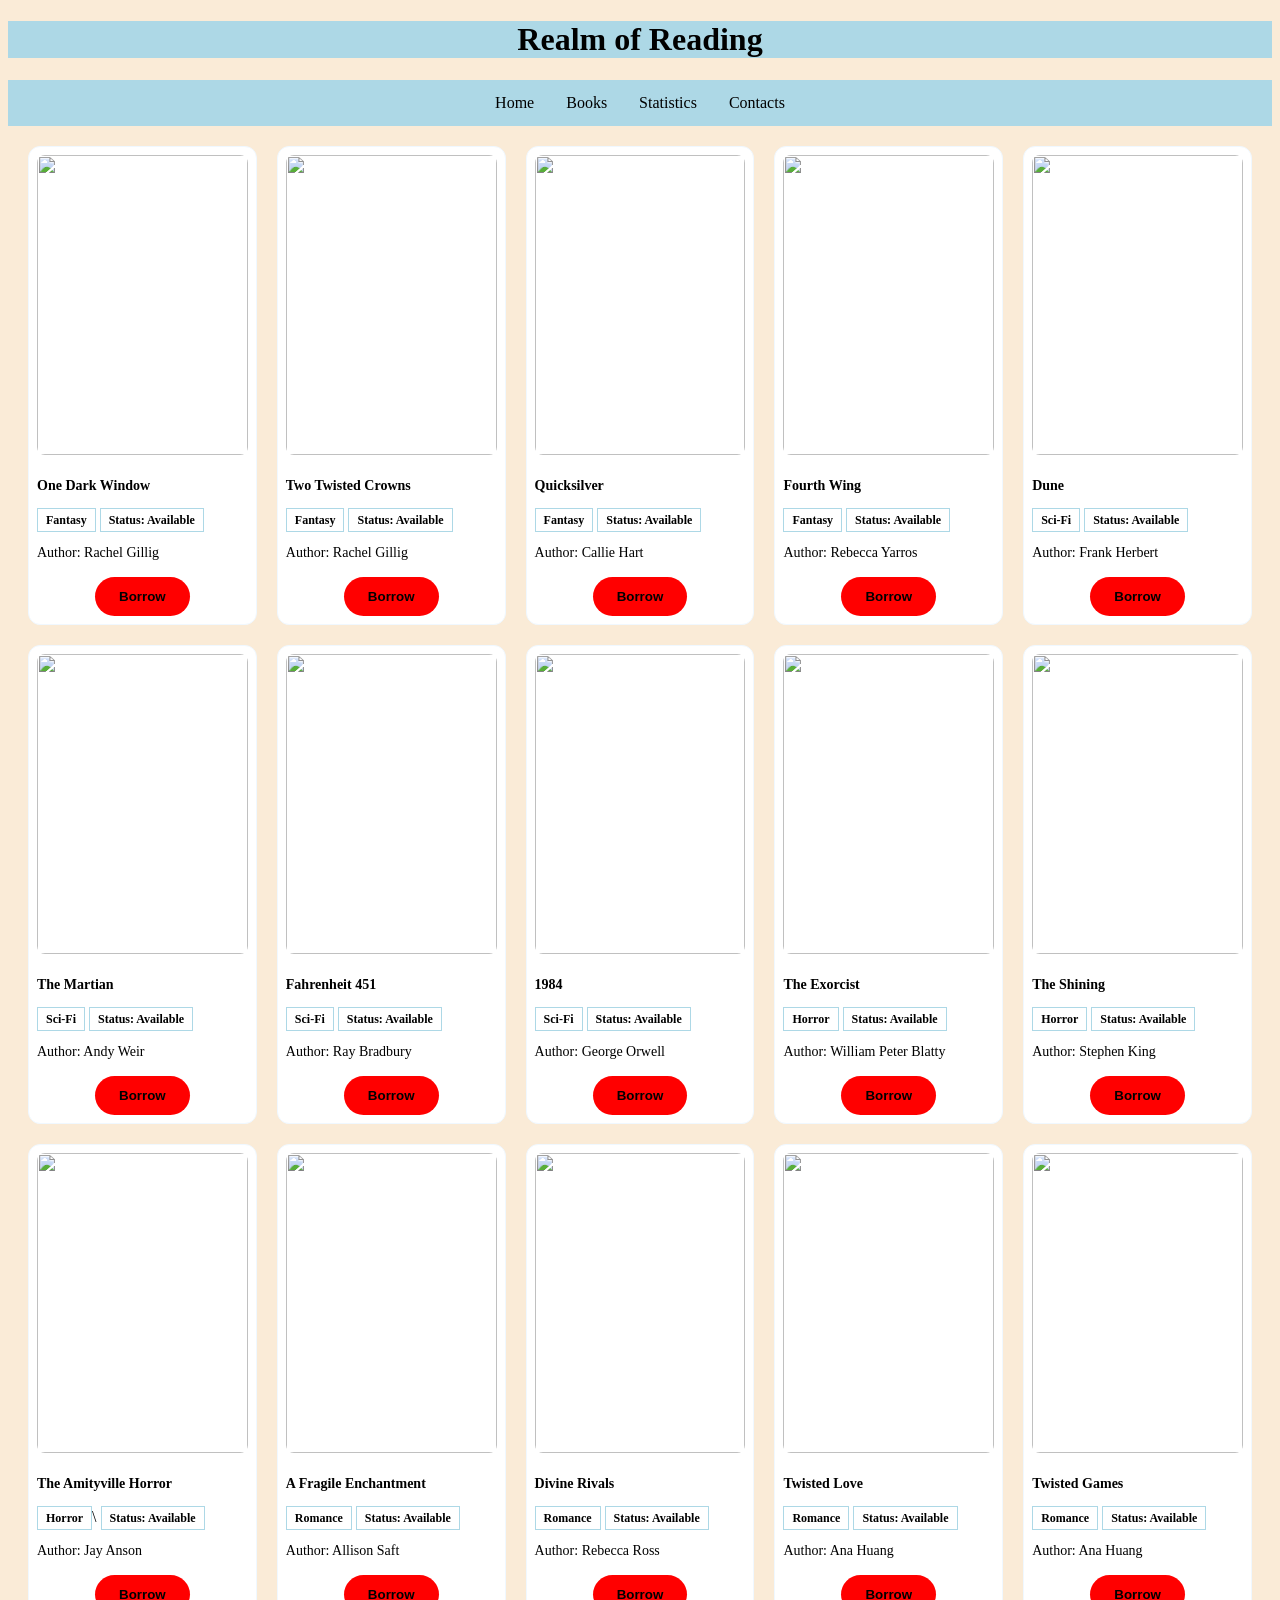
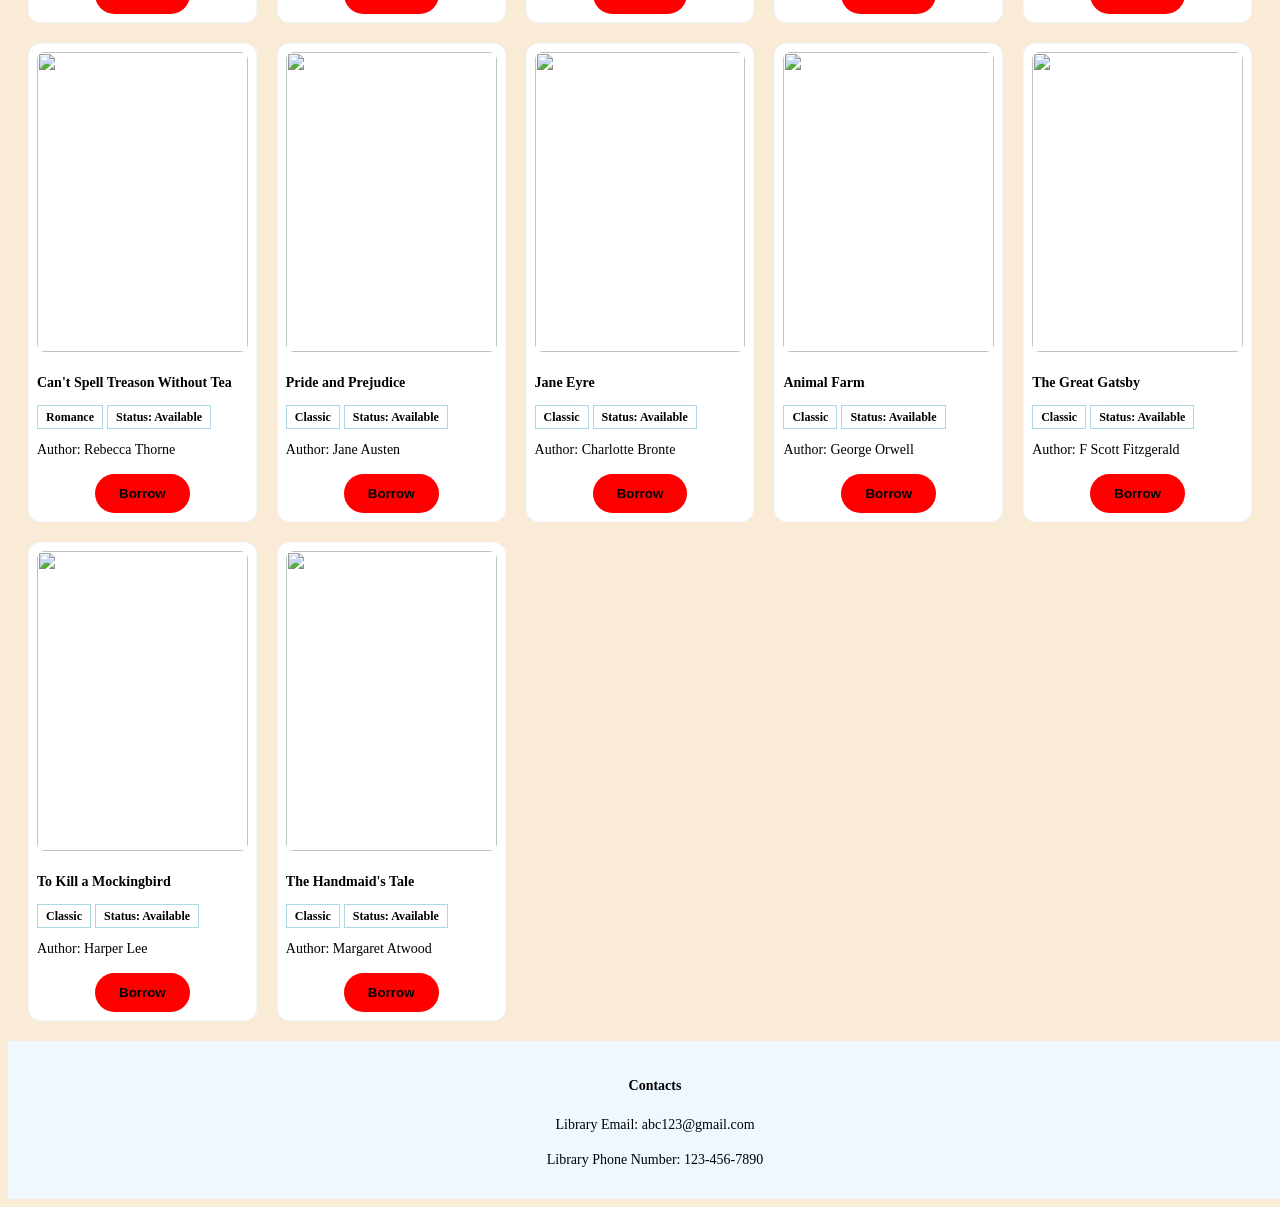
==== books.html @ c2f54baf "Update books.html" ====
<!DOCTYPE html>

<html>
    <head>
    <title>
        Realm of Reading
    </title>
    <link rel="stylesheet" href="book-styles.css">
    </head>

<body>
    <header>
        <h1 class="site-title">Realm of Reading</h1>
    </header> 

    <nav class="navbar">
        <div class="container">
            <ul>
                <li>Home</li>
                <li>Books</li>
                <li>Statistics</li>
                <li>Contacts</li>
            </ul>
        </div>
    </nav>

    <div id="books">
        <div class="card">
         <img src="https://m.media-amazon.com/images/I/91fXoFQwgCL._AC_UF1000,1000_QL80_.jpg">
            <div class="book-title"><p>One Dark Window</p></div>
            <span class="tag">Fantasy</span>
            <span class="tag">Status: Available</span>
            <p>Author: Rachel Gillig</p>
            <button>Borrow</button>
        </div>
    
        <div class="card">
            <img src="https://m.media-amazon.com/images/I/91F6XIcXVRL._UF1000,1000_QL80_.jpg">
            <div class="book-title"><p>Two Twisted Crowns</p></div>
            <span class="tag">Fantasy</span>
            <span class="tag">Status: Available</span>
            <p>Author: Rachel Gillig</p>
            <button>Borrow</button>
        </div>
    
        <div class="card">
            <img src="https://m.media-amazon.com/images/S/compressed.photo.goodreads.com/books/1725958672i/217536270.jpg">
            <div class="book-title"><p>Quicksilver</p></div>
            <span class="tag">Fantasy</span>
            <span class="tag">Status: Available</span>
            <p>Author: Callie Hart</p>
            <button>Borrow</button>
        </div>
    
        <div class="card">
            <img src="https://m.media-amazon.com/images/I/91xBRNN9AuL._AC_UF1000,1000_QL80_.jpg">
            <div class="book-title"><p>Fourth Wing</p></div>
            <span class="tag">Fantasy</span>
            <span class="tag">Status: Available</span>
            <p>Author: Rebecca Yarros</p>
            <button>Borrow</button>
        </div>
    
        <div class="card">
            <img src="https://m.media-amazon.com/images/I/81Ua99CURsL._AC_UF1000,1000_QL80_.jpg">
            <div class="book-title"><p>Dune</p></div>
            <span class="tag">Sci-Fi</span>
            <span class="tag">Status: Available</span>
            <p>Author: Frank Herbert</p>
            <button>Borrow</button>
        </div>
    
        <div class="card">
            <img src="https://m.media-amazon.com/images/I/810W+zAp2DL._AC_UF1000,1000_QL80_.jpg">
            <div class="book-title"><p>The Martian</p></div>
            <span class="tag">Sci-Fi</span>
            <span class="tag">Status: Available</span>
            <p>Author: Andy Weir</p>
            <button>Borrow</button>
        </div>
    
        <div class="card">
            <img src="https://m.media-amazon.com/images/I/61sKsbPb5GL._AC_UF1000,1000_QL80_.jpg">
            <div class="book-title"><p>Fahrenheit 451</p></div>
            <span class="tag">Sci-Fi</span>
            <span class="tag">Status: Available</span>
            <p>Author: Ray Bradbury</p>
            <button>Borrow</button>
        </div>
    
        <div class="card">
            <img src="https://m.media-amazon.com/images/I/715WdnBHqYL._UF1000,1000_QL80_.jpg">
            <div class="book-title"><p>1984</p></div>
            <span class="tag">Sci-Fi</span>
            <span class="tag">Status: Available</span>
            <p>Author: George Orwell</p>
            <button>Borrow</button>
        </div>
    
        <div class="card">
            <img src="https://m.media-amazon.com/images/I/612y1xDU+lL._AC_UF1000,1000_QL80_.jpg">
            <div class="book-title"><p>The Exorcist</p></div>
            <span class="tag">Horror</span>
            <span class="tag">Status: Available</span>
            <p>Author: William Peter Blatty</p>
            <button>Borrow</button>
        </div>
    
        <div class="card">
            <img src="https://m.media-amazon.com/images/I/91U7HNa2NQL._AC_UF1000,1000_QL80_.jpg">
            <div class="book-title"><p>The Shining</p></div>
            <span class="tag">Horror</span>
            <span class="tag">Status: Available</span>
            <p>Author: Stephen King</p>
            <button>Borrow</button>
        </div>
    
        <div class="card">
            <img src="https://m.media-amazon.com/images/I/71n43yTJXvL._AC_UF1000,1000_QL80_.jpg">
            <div class="book-title"><p>The Amityville Horror</p></div>
            <span class="tag">Horror</span>\
            <span class="tag">Status: Available</span>
            <p>Author: Jay Anson</p>
            <button>Borrow</button>
        </div>
    
        <div class="card">
            <img src="https://m.media-amazon.com/images/I/81IrkshIbSL._AC_UF1000,1000_QL80_.jpg">
            <div class="book-title"><p>A Fragile Enchantment</p></div>
            <span class="tag">Romance</span>
            <span class="tag">Status: Available</span>
            <p>Author: Allison Saft</p>
            <button>Borrow</button>
        </div>
   
        <div class="card">
            <img src="https://m.media-amazon.com/images/I/81c9zivzkDL._AC_UF1000,1000_QL80_.jpg">
            <div class="book-title"><p>Divine Rivals</p></div>
            <span class="tag">Romance</span>
            <span class="tag">Status: Available</span>
            <p>Author: Rebecca Ross</p>
            <button>Borrow</button>
        </div>
    
        <div class="card">
            <img src="https://m.media-amazon.com/images/I/71Ii6a7sajL._AC_UF1000,1000_QL80_.jpg">
            <div class="book-title"><p>Twisted Love</p></div>
            <span class="tag">Romance</span>
            <span class="tag">Status: Available</span>
            <p>Author: Ana Huang</p>
            <button>Borrow</button>
        </div>
   
        <div class="card">
            <img src="https://m.media-amazon.com/images/I/71I+IS0Xx-L._AC_UF1000,1000_QL80_.jpg">
            <div class="book-title"><p>Twisted Games</p></div>
            <span class="tag">Romance</span>
            <span class="tag">Status: Available</span>
            <p>Author: Ana Huang</p>
            <button>Borrow</button>
        </div>
   
        <div class="card">
            <img src="https://m.media-amazon.com/images/I/91XfcIMDrOL._UF1000,1000_QL80_.jpg">
            <div class="book-title"><p>Can't Spell Treason Without Tea</p></div>
            <span class="tag">Romance</span>
            <span class="tag">Status: Available</span>
            <p>Author: Rebecca Thorne</p>
            <button>Borrow</button>
        </div>
    
        <div class="card">
            <img src="https://prodimage.images-bn.com/pimages/9780593622452_p0_v1_s600x595.jpg">
            <div class="book-title"><p>Pride and Prejudice</p></div>
            <span class="tag">Classic</span>
            <span class="tag">Status: Available</span>
            <p>Author: Jane Austen</p>
            <button>Borrow</button>
        </div>
    
        <div class="card">
            <img src="https://m.media-amazon.com/images/I/91zU70Aw9IS._AC_UF1000,1000_QL80_.jpg">
            <div class="book-title"><p>Jane Eyre</p></div>
            <span class="tag">Classic</span>
            <span class="tag">Status: Available</span>
            <p>Author: Charlotte Bronte</p>
            <button>Borrow</button>
        </div>
    
        <div class="card">
            <img src="https://m.media-amazon.com/images/I/81WoYpcR34L._AC_UF1000,1000_QL80_.jpg">
            <div class="book-title"><p>Animal Farm</p></div>
            <span class="tag">Classic</span>
            <span class="tag">Status: Available</span>
            <p>Author: George Orwell</p>
            <button>Borrow</button>
        </div>
    
        <div class="card">
            <img src="https://m.media-amazon.com/images/I/81T4dS6IkaL._AC_UF1000,1000_QL80_.jpg">
            <div class="book-title"><p>The Great Gatsby</p></div>
            <span class="tag">Classic</span>
            <span class="tag">Status: Available</span>
            <p>Author: F Scott Fitzgerald</p>
            <button>Borrow</button>
        </div>
    
        <div class="card">
            <img src="https://m.media-amazon.com/images/S/compressed.photo.goodreads.com/books/1612238791i/56916837.jpg">
            <div class="book-title"><p>To Kill a Mockingbird</p></div>
            <span class="tag">Classic</span>
            <span class="tag">Status: Available</span>
            <p>Author: Harper Lee</p>
            <button>Borrow</button>
        </div>
    
        <div class="card">
            <img src="https://m.media-amazon.com/images/I/61su39k8NUL._AC_UF1000,1000_QL80_.jpg">
            <div class="book-title"><p>The Handmaid's Tale</p></div>
            <span class="tag">Classic</span>
            <span class="tag">Status: Available</span>
            <p>Author: Margaret Atwood</p>
            <button>Borrow</button>
        </div>
    </div>

<footer class="footer">
    <h3><p>Contacts</p></h3>
    <p><href="mailto:abc123@gmail.com" abc123@gmail.com >Library Email: abc123@gmail.com</a></p>
    <p>Library Phone Number: 123-456-7890</p>
</footer>
</body>
</html>
---- book-styles.css ----
img {
    width: 100%;
    height: 300px;
    object-fit: cover;
    border-radius: 8px;
}

.site-title {
    text-align: center;
    background-color: lightblue;
}

body {
    background-color: antiquewhite;
    font-family:'Times New Roman', Times, serif;
}

ul {
    list-style-type: none;
    margin: 0;
    padding: 0;
    background-color: lightblue;
    display: flex;
    justify-content: center;
}

ul li {
    display: block;
    color: black;
    padding: 14px 16px;
    text-decoration: none;
}

ul li:hover {
    background-color: azure;
}

#books {
    display: grid;
    grid-template-columns: repeat(auto-fit, minmax(220px, 1fr));
    gap: 20px;
    padding: 20px;
}

.card {
    background-color: white;
    border: 1px solid aliceblue;
    padding: 8px;
    border-radius: 12px;
}

.tag {
    padding: 4px 8px;
    border: 1px solid lightblue;
    font-size: 12px;
    font-weight: 600;
    color:black;
}

.book-title {
    font-size: 24px;
    font-weight: 600;
    margin-top: 16px
}

p {
    font-size: 14px;
    color: black;
    line-height: 150%
}

button {
    border: none;
    padding: 12px 24px;
    border-radius: 50px;

    font-weight: 600;
    color: black;
    background-color: red;

    margin: 0 auto;
    display: block;

    cursor: pointer;
}

button:focus,
button:hover {
    background-color: palevioletred;
    color:black;
}

.footer {
    position: static;
    bottom: 0;
    width: 100%;
    height:fit-content;
    background-color: aliceblue;
    color:black;
    text-align: center;
    padding: 15px;
}

@media screen and (max-width: 600px) {
    .column {
        width: 100%;
        display: block;
        margin-bottom: 20px;
    }
}
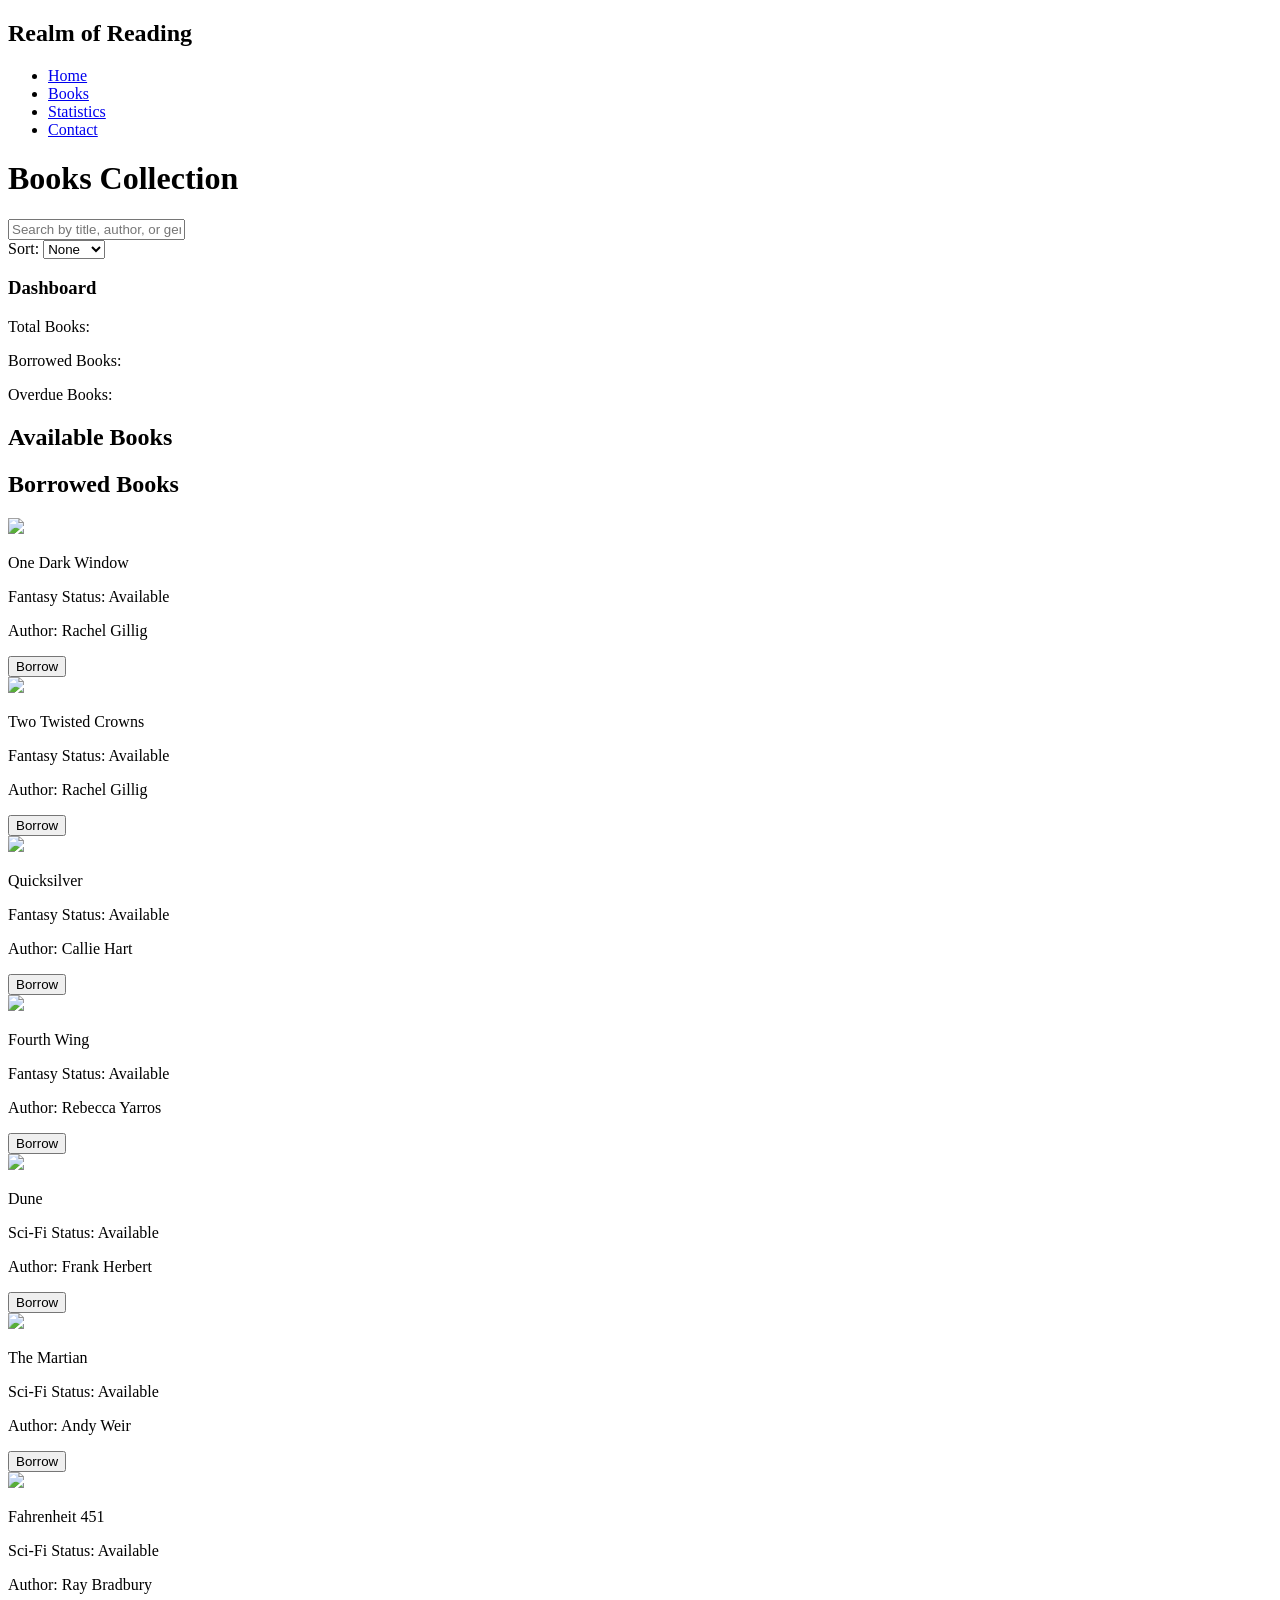
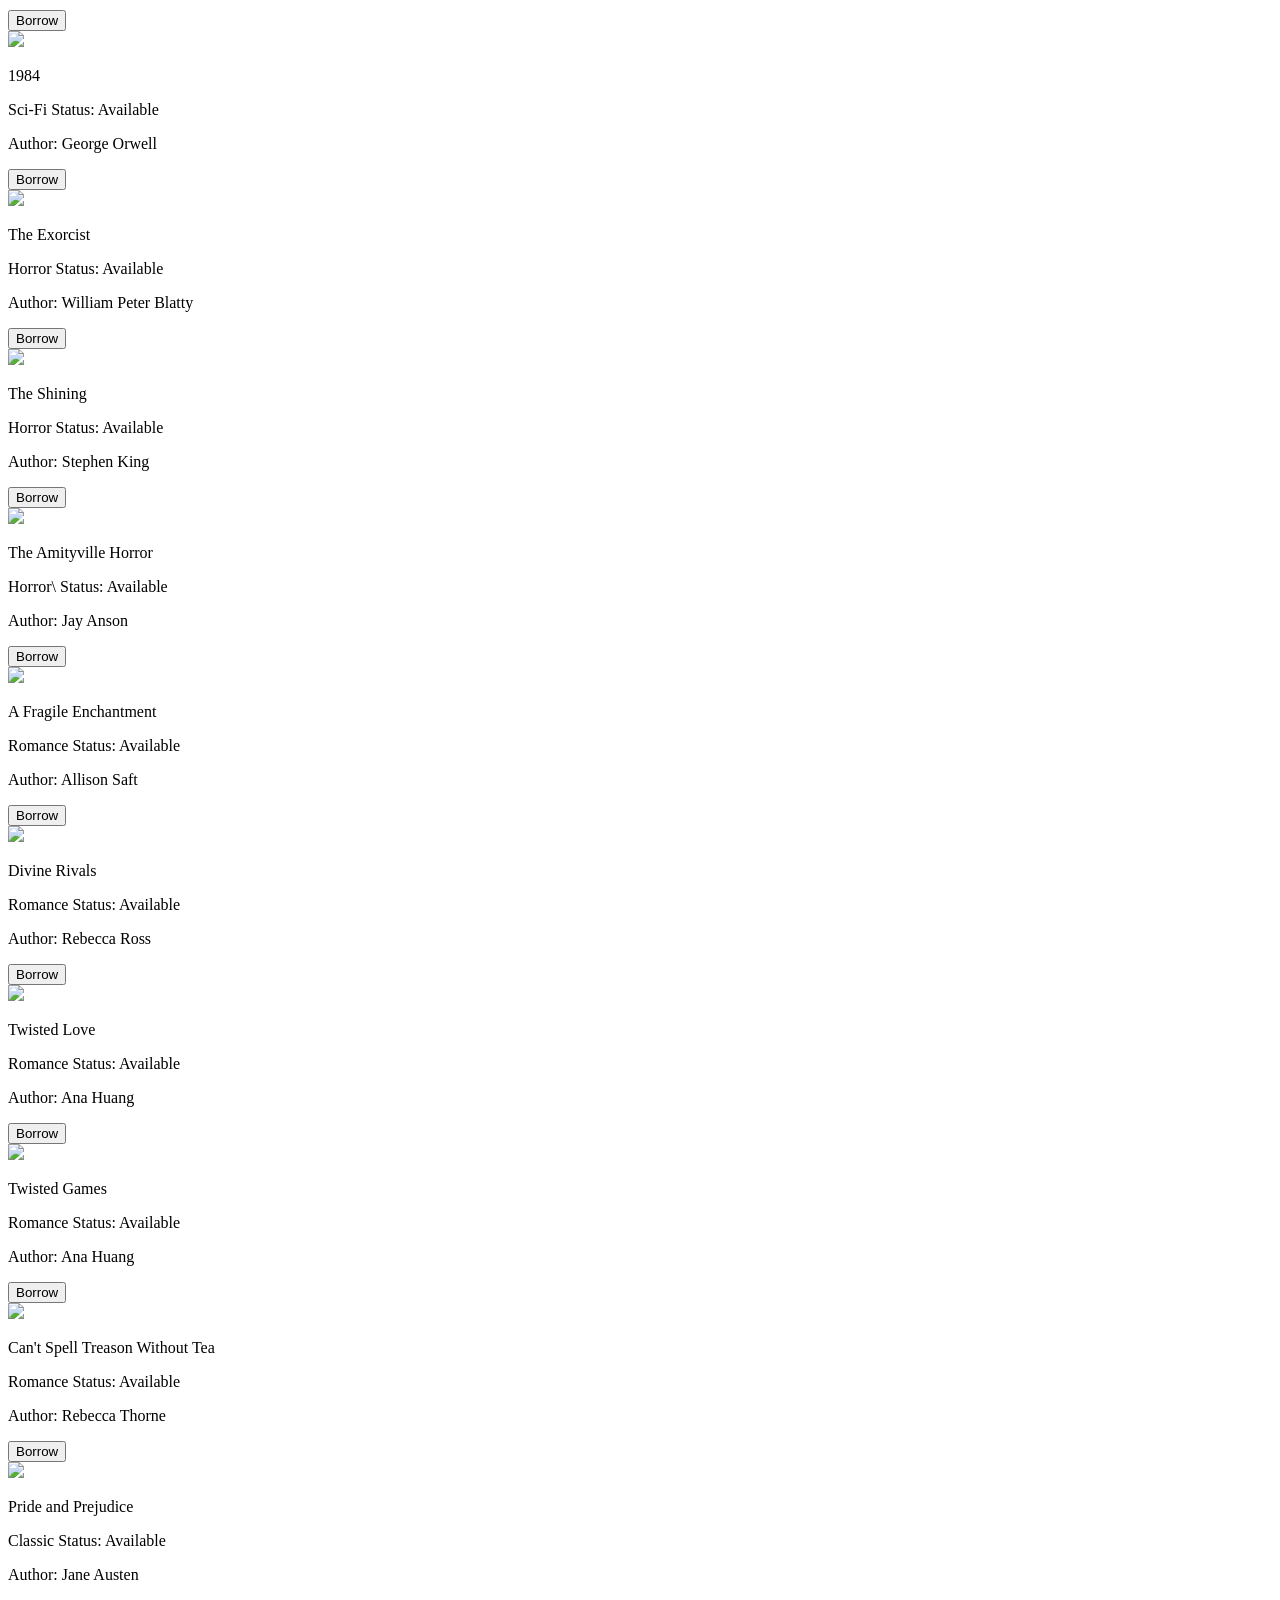
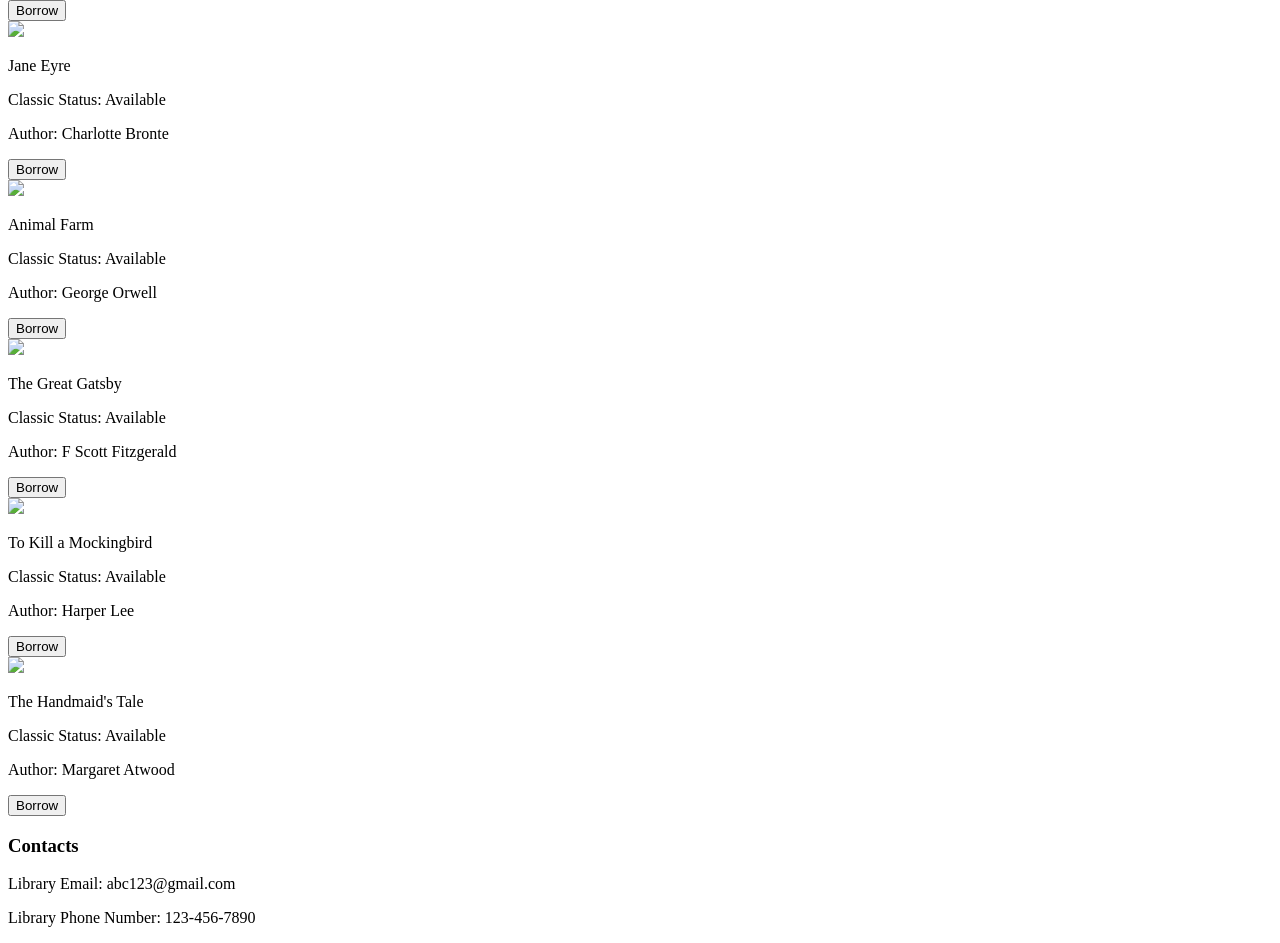
==== commit 80e1e1a4: "Add files via upload" ====
--- a/books.html
+++ b/books.html
@@ -5,24 +5,56 @@
     <title>
         Realm of Reading
     </title>
-    <link rel="stylesheet" href="book-styles.css">
+    <link rel="stylesheet" href="/CS-212-Phase1/book-styles.css">
     </head>
 
 <body>
-    <header>
-        <h1 class="site-title">Realm of Reading</h1>
-    </header> 
-
-    <nav class="navbar">
-        <div class="container">
+    <header class="navbar">
+        <div class="logo">
+            <h2>Realm of Reading</h2>
+        </div>
+        <div class="navmenu">
+
             <ul>
-                <li>Home</li>
-                <li>Books</li>
-                <li>Statistics</li>
-                <li>Contacts</li>
+                <li><a href="index.html">Home</a></li>
+                <li><a href="books.html">Books</a></li>
+                <li><a href="statistics.html">Statistics</a></li>
+                <li><a href="contact.html">Contact</a></li>
             </ul>
         </div>
-    </nav>
+    </header>
+
+     <div class="container">
+        <h1>Books Collection</h1>
+        <input type="text" id="search" placeholder="Search by title, author, or genre">
+
+        <div class="sort">
+
+            <label>Sort:</label>
+            <select id="sort">
+                <option value="">None</option>
+                <option value="title">Title</option>
+                <option value="author">Author</option>
+            </select>
+
+        </div>
+
+        <div class="dashboard">
+        <h3>Dashboard</h3>
+
+            <p>Total Books: <span id="totalBooks"></span></p>
+            <p>Borrowed Books: <span id="borrowedBooks"></span></p>
+            <p>Overdue Books: <span id="overdueBooks"></span></p>
+
+        </div>
+
+        <h2>Available Books</h2>
+        <div id="bookList"></div>
+
+        <h2>Borrowed Books</h2>
+        <div id="borrowedList"></div>
+
+    </div>
 
     <div id="books">
         <div class="card">
@@ -226,7 +258,7 @@
 
 <footer class="footer">
     <h3><p>Contacts</p></h3>
-    <p><href="mailto:abc123@gmail.com" abc123@gmail.com >Library Email: abc123@gmail.com</a></p>
+    <p><href="mailto:abc123@gmail.com" abc123@gmail.com>Library Email: abc123@gmail.com</a></p>
     <p>Library Phone Number: 123-456-7890</p>
 </footer>
 </body>
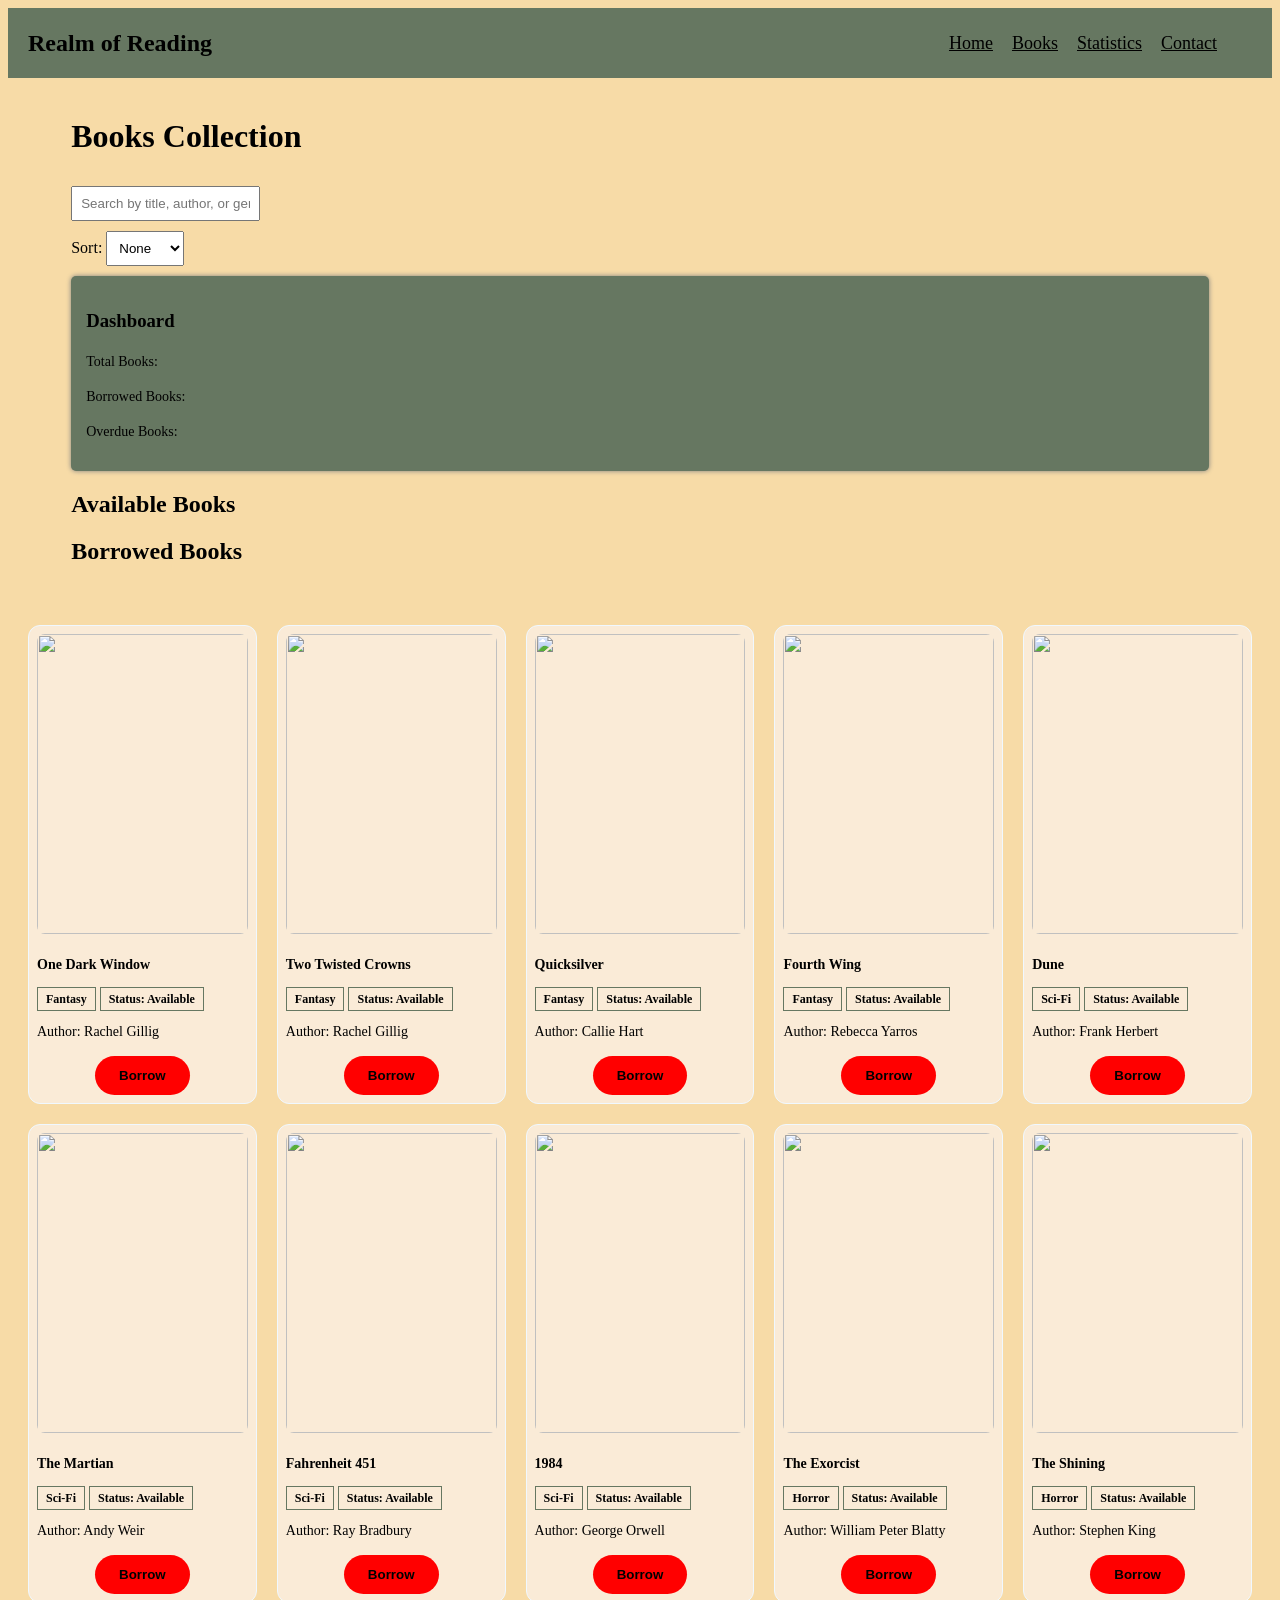
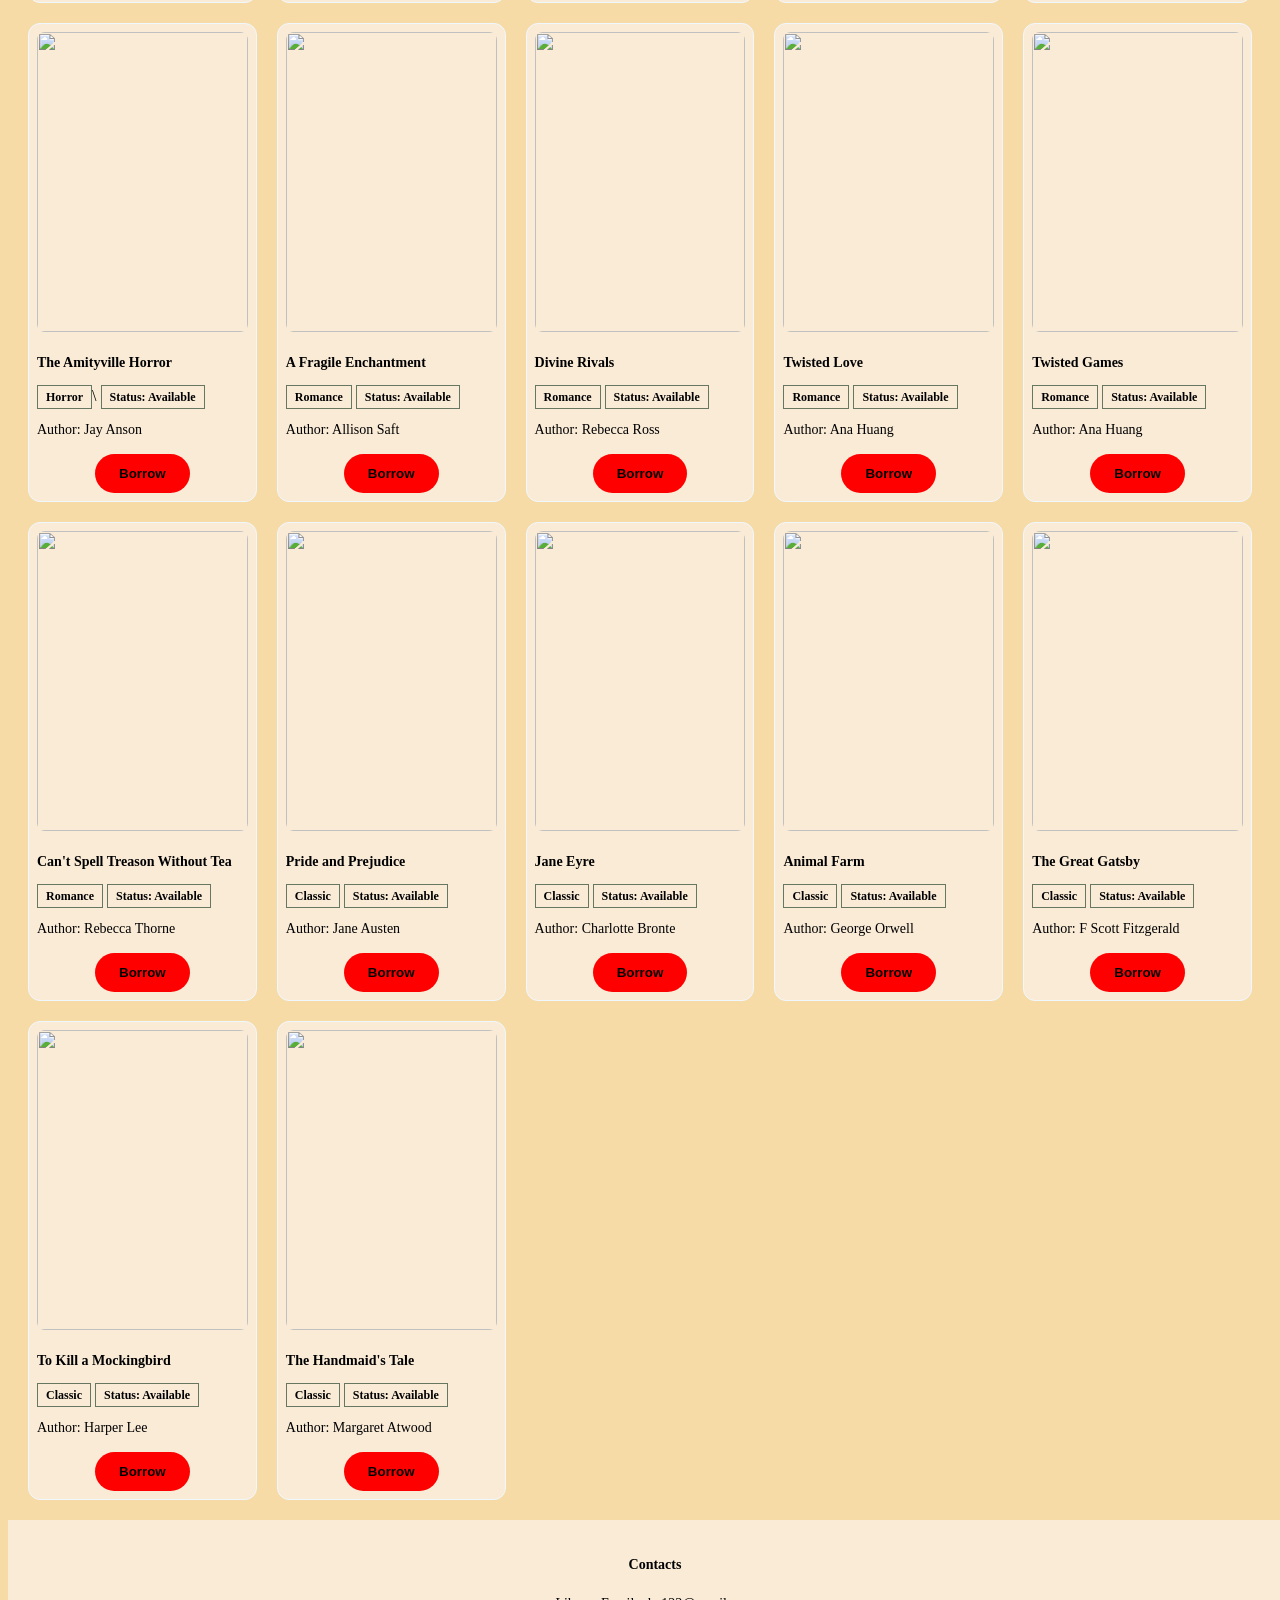
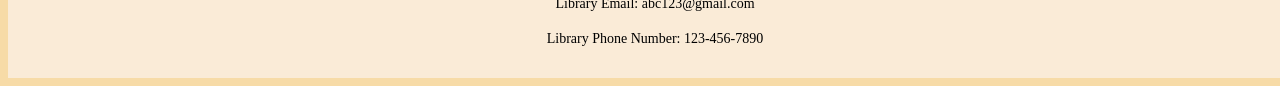
==== commit 1a3b724f: "Update books.html" ====
--- a/books.html
+++ b/books.html
@@ -5,7 +5,7 @@
     <title>
         Realm of Reading
     </title>
-    <link rel="stylesheet" href="/CS-212-Phase1/book-styles.css">
+    <link rel="stylesheet" href="book-styles.css">
     </head>
 
 <body>
--- a/book-styles.css
+++ b/book-styles.css
@@ -0,0 +1,146 @@
+img {
+    width: 100%;
+    height: 300px;
+    object-fit: cover;
+    border-radius: 8px;
+}
+
+body {
+    background-color: #F7DBA7;
+    font-family:'Times New Roman', Times, serif;
+}
+
+.navbar{
+    background: #667761;
+    display: flex;
+    justify-content: space-between;
+    align-items: center;
+    height: 70px;
+    padding: 0 20px;
+}
+
+.navbar h2{
+    color: black;
+}
+
+.navmenu{
+    display: flex;
+    align-items: center;
+}
+
+.navmenu ul{
+    margin-right: 20px;
+}
+
+.navmenu li{
+    display: inline-block;
+}
+
+.navmenu a{
+    color: black;
+    margin-right:15px;
+    font-size:18px;
+}
+
+.search{
+    padding:8px;
+    border-radius:20px;
+    border:none;
+}
+    
+.container{
+    width:90%;
+    margin:40px auto
+}
+
+.dashboard{
+    background: #667761;
+    padding: 15px;
+    margin-bottom: 20px;
+    border-radius: 5px;
+    box-shadow: 0 0 5px gray;
+}
+
+input{
+    padding: 8px;
+    margin-top: 10px;
+    margin-right: 10px;
+}
+
+select{
+    padding: 8px;
+}
+
+.sort{
+    margin:10px 0;
+}
+
+#books {
+    display: grid;
+    grid-template-columns: repeat(auto-fit, minmax(220px, 1fr));
+    gap: 20px;
+    padding: 20px;
+}
+
+.card {
+    background-color: antiquewhite;
+    border: 1px solid aliceblue;
+    padding: 8px;
+    border-radius: 12px;
+}
+
+.tag {
+    padding: 4px 8px;
+    border: 1px solid #667761;
+    font-size: 12px;
+    font-weight: 600;
+    color:black;
+}
+
+.book-title {
+    font-size: 24px;
+    font-weight: 600;
+    margin-top: 16px
+}
+
+p {
+    font-size: 14px;
+    color: black;
+    line-height: 150%
+}
+
+button {
+    border: none;
+    padding: 12px 24px;
+    border-radius: 50px;
+
+    font-weight: 600;
+    color: black;
+    background-color: red;
+
+    margin: 0 auto;
+    display: block;
+
+    cursor: pointer;
+}
+
+button:focus,
+button:hover {
+    background-color: palevioletred;
+    color:black;
+}
+
+.footer {
+    position: static;
+    bottom: 0;
+    width: 100%;
+    height:fit-content;
+    background-color: antiquewhite;
+    color:black;
+    text-align: center;
+    padding: 15px;
+}
+
+@media screen and (max-width: 600px) {
+    
+}
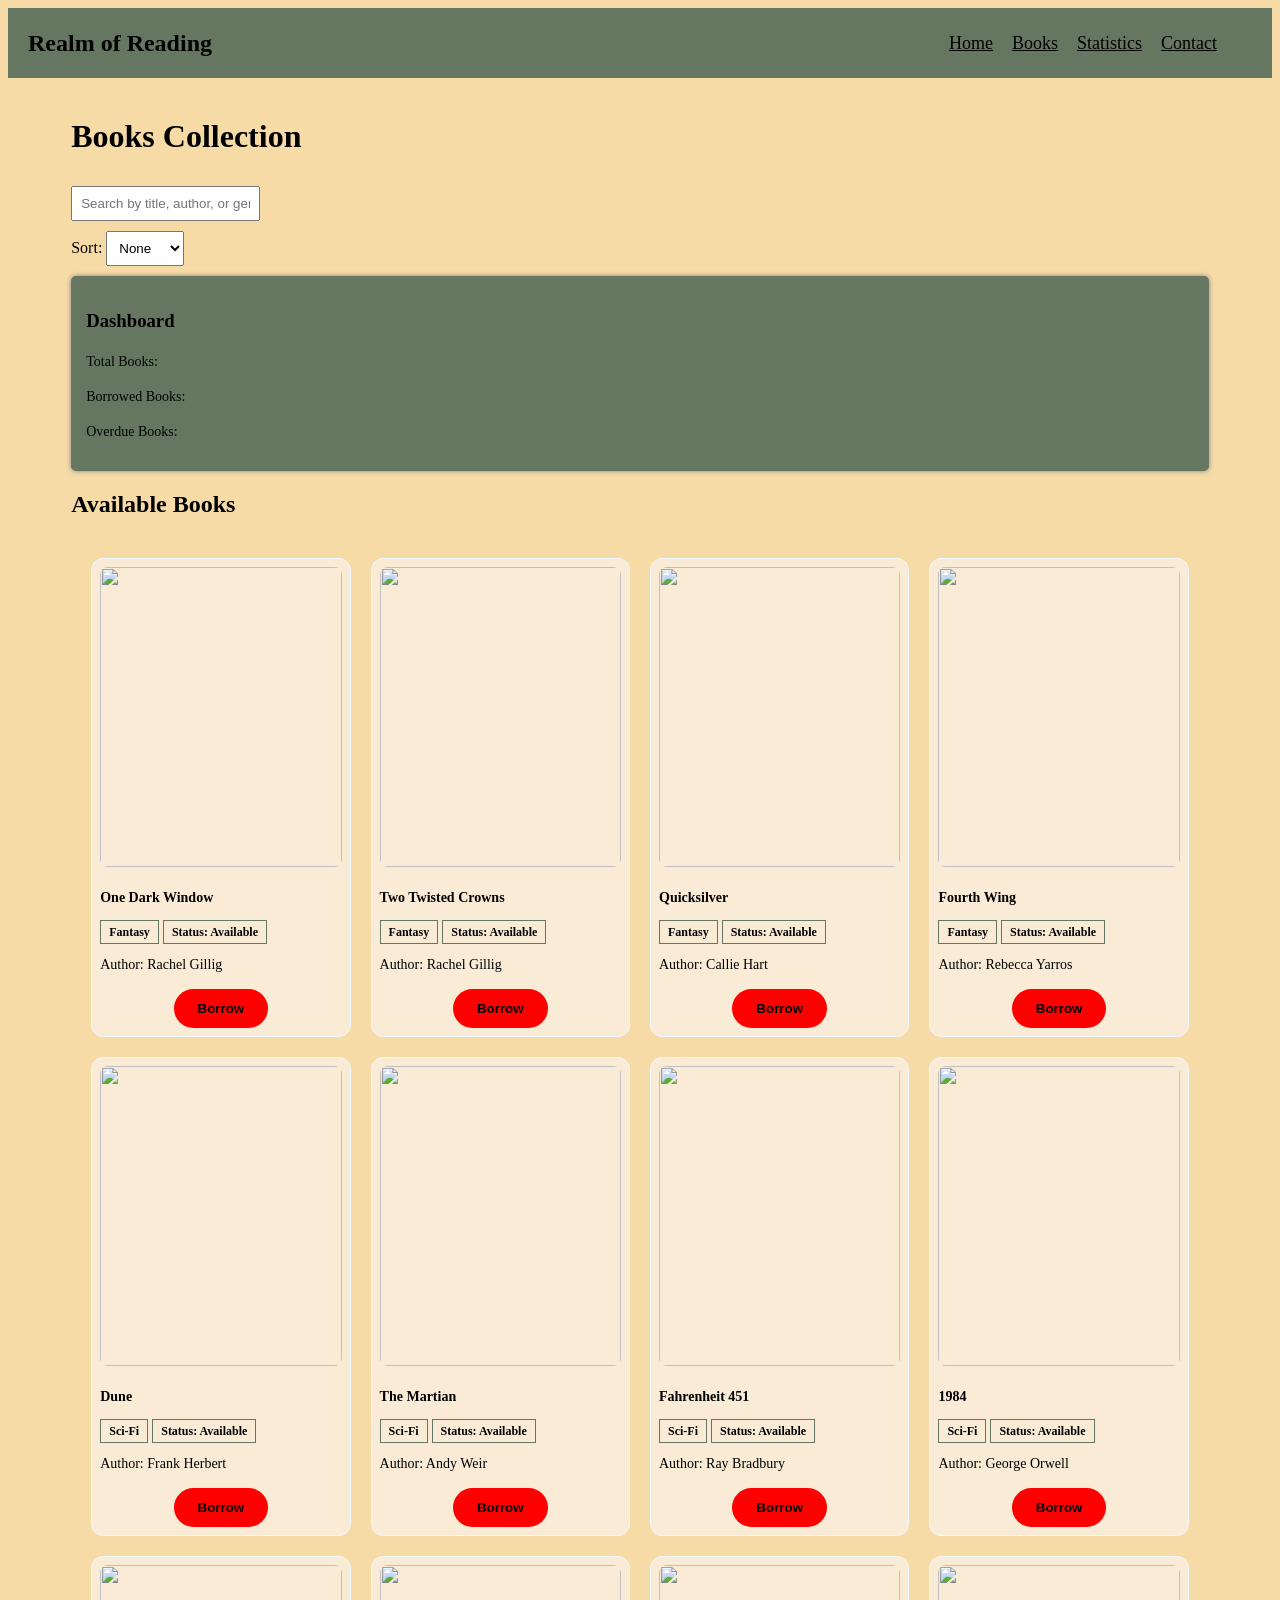
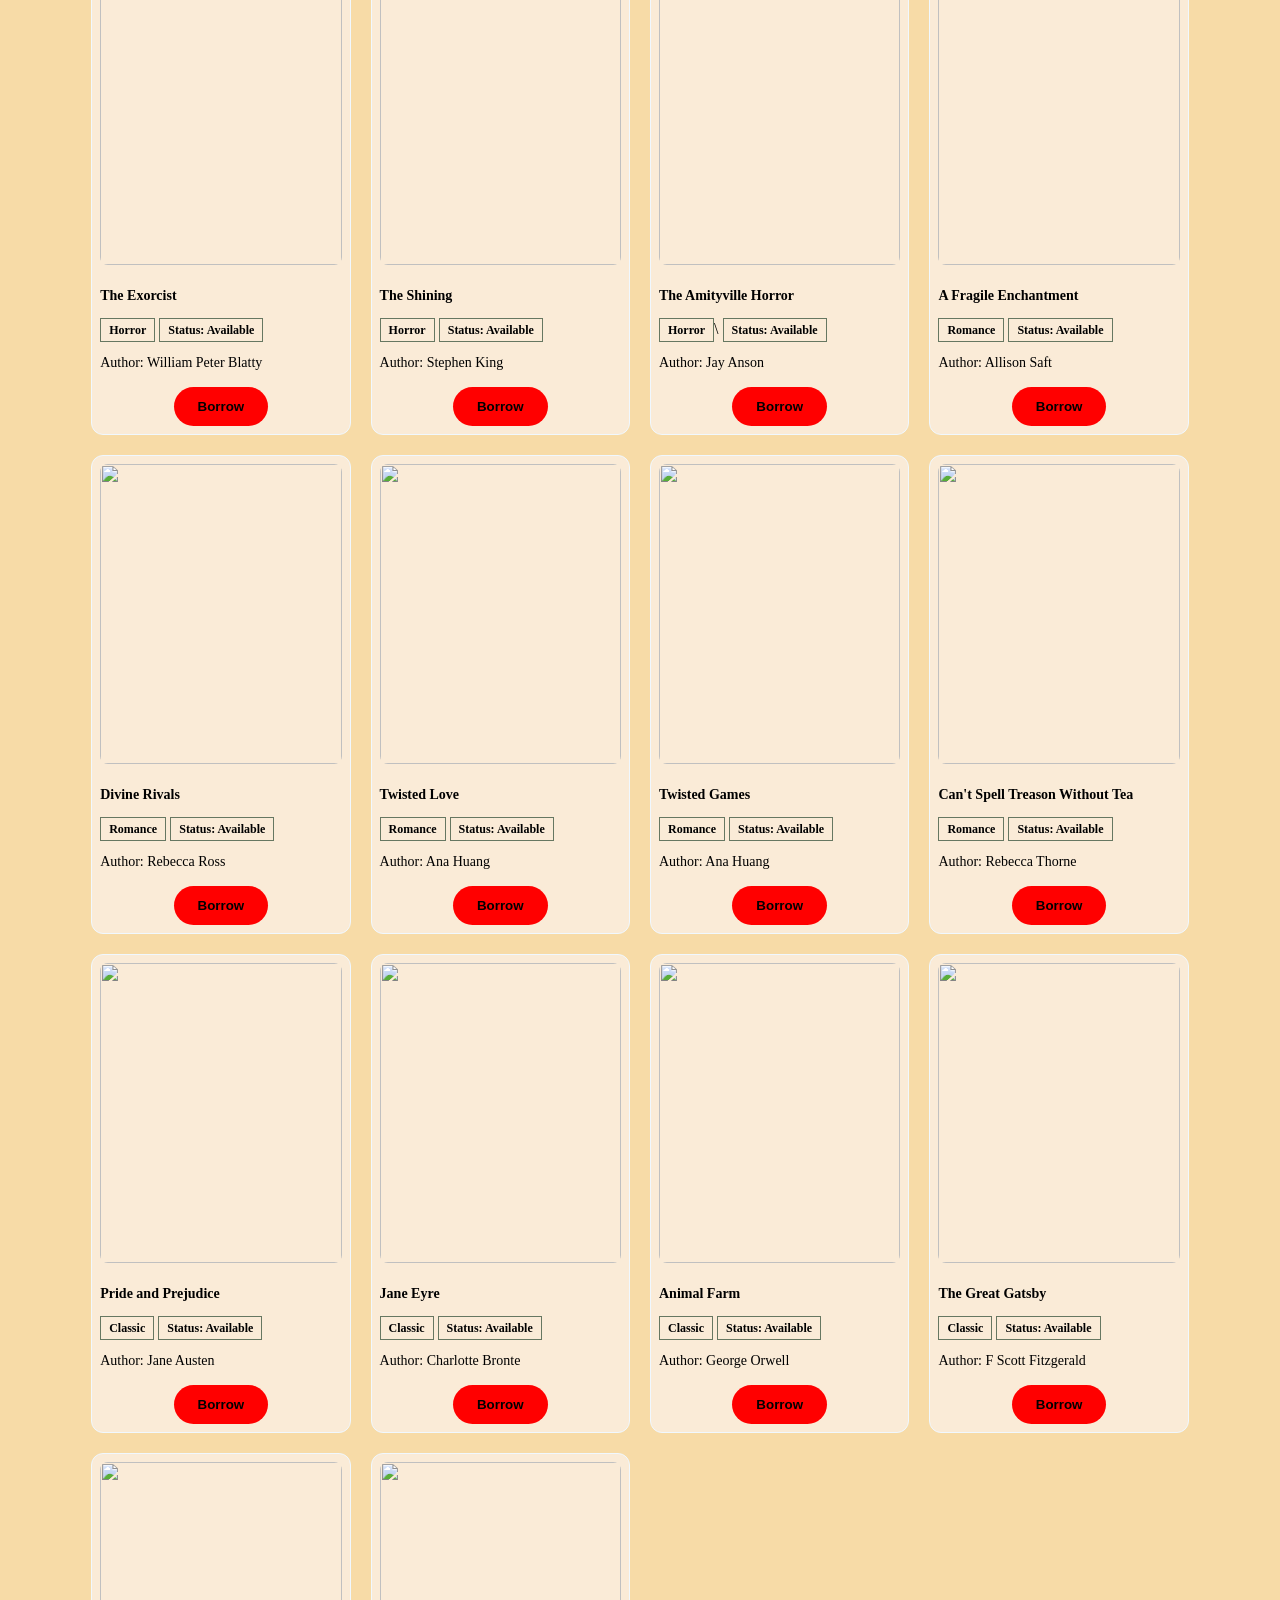
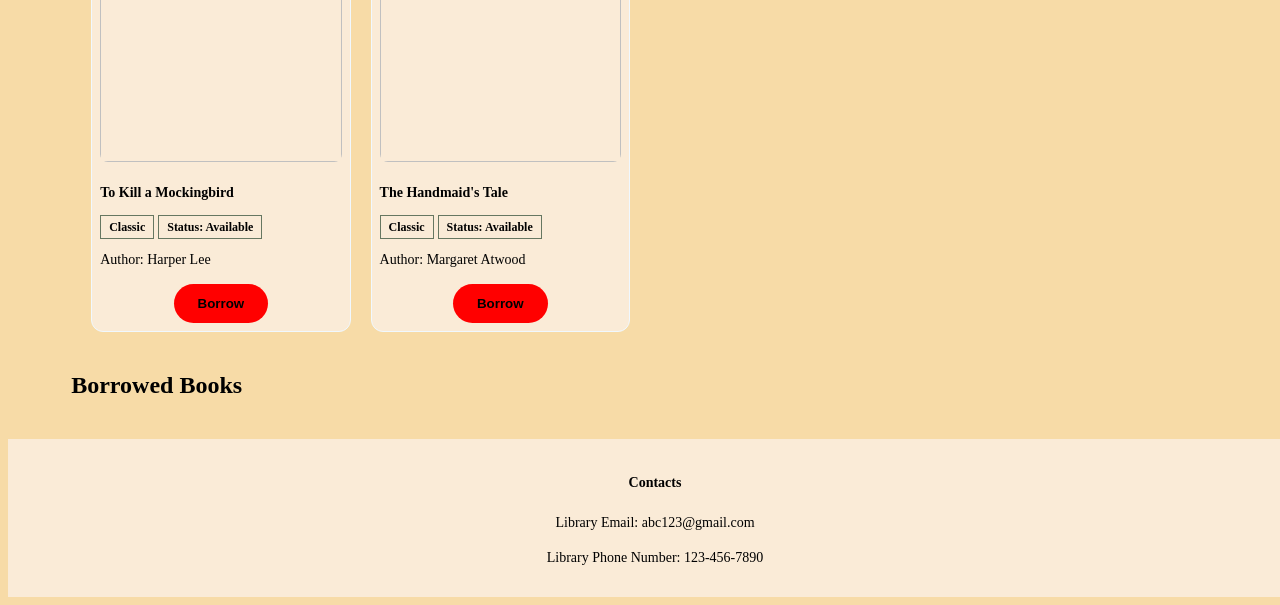
==== commit 6fcf823d: "Put underneath available books" ====
--- a/books.html
+++ b/books.html
@@ -51,12 +51,7 @@
         <h2>Available Books</h2>
         <div id="bookList"></div>
 
-        <h2>Borrowed Books</h2>
-        <div id="borrowedList"></div>
-
-    </div>
-
-    <div id="books">
+         <div id="books">
         <div class="card">
          <img src="https://m.media-amazon.com/images/I/91fXoFQwgCL._AC_UF1000,1000_QL80_.jpg">
             <div class="book-title"><p>One Dark Window</p></div>
@@ -255,6 +250,12 @@
             <button>Borrow</button>
         </div>
     </div>
+
+        <h2>Borrowed Books</h2>
+        <div id="borrowedList"></div>
+
+    </div>
+
 
 <footer class="footer">
     <h3><p>Contacts</p></h3>
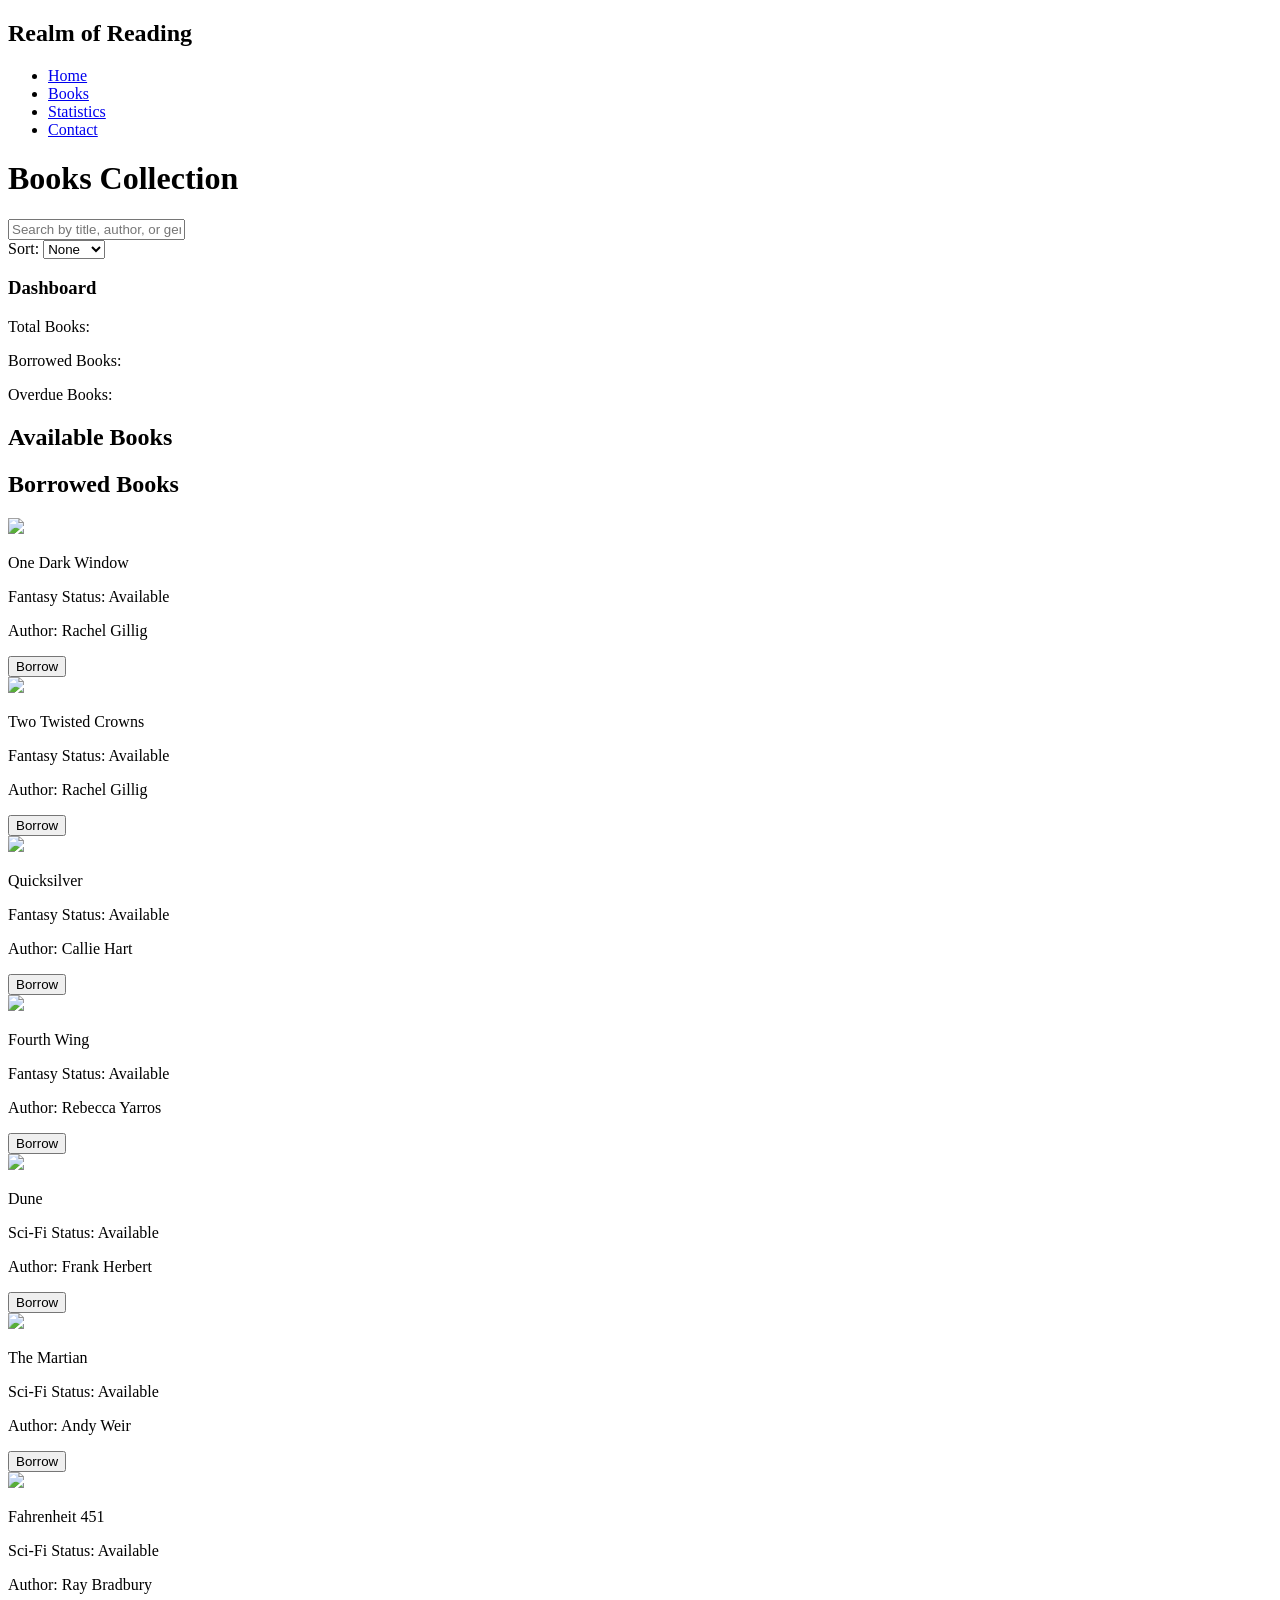
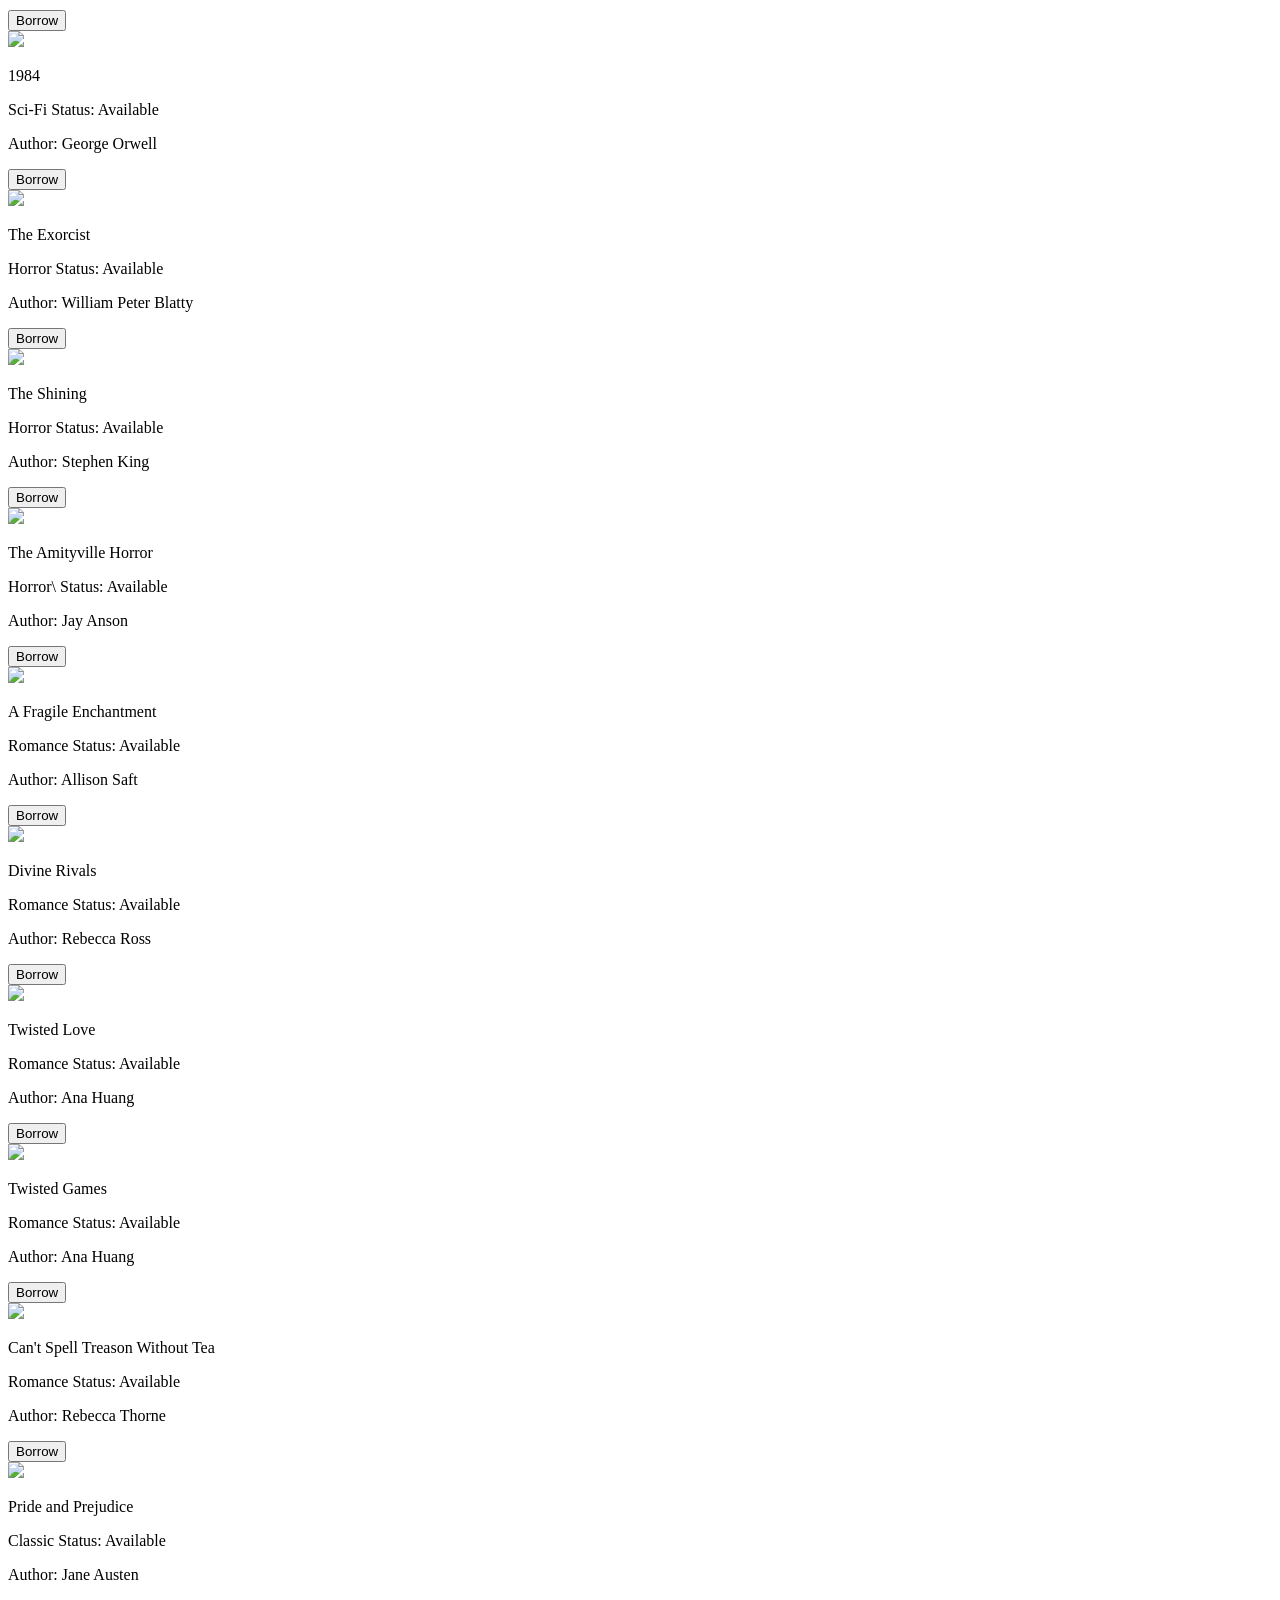
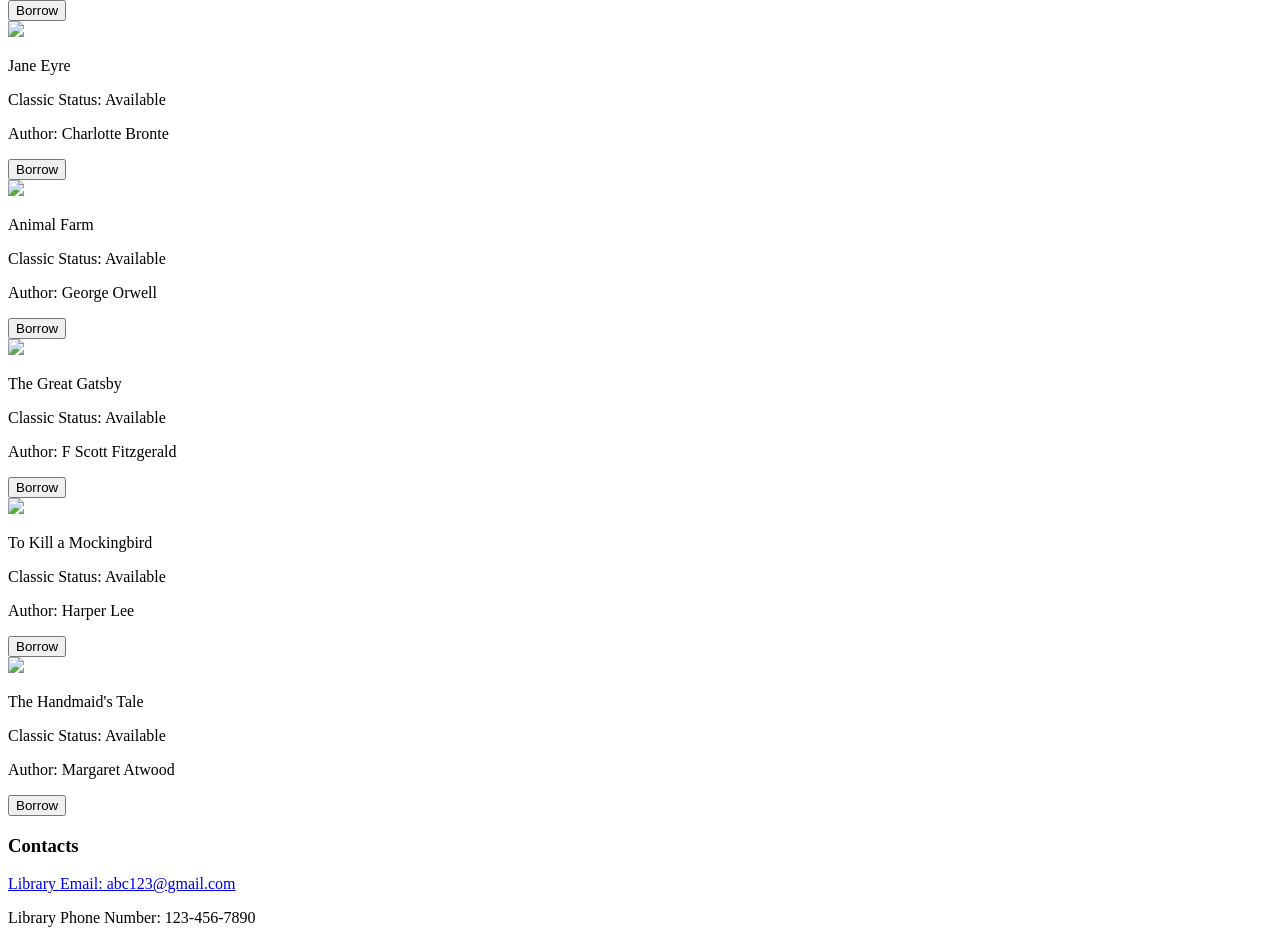
==== commit 6cdbabb9: "Refactor books.html structure and add script" ====
--- a/books.html
+++ b/books.html
@@ -5,7 +5,7 @@
     <title>
         Realm of Reading
     </title>
-    <link rel="stylesheet" href="book-styles.css">
+    <link rel="stylesheet" href="/CS-212-Phase1/book-styles.css">
     </head>
 
 <body>
@@ -51,7 +51,12 @@
         <h2>Available Books</h2>
         <div id="bookList"></div>
 
-         <div id="books">
+        <h2>Borrowed Books</h2>
+        <div id="borrowedList"></div>
+
+    </div>
+
+    <div id="books">
         <div class="card">
          <img src="https://m.media-amazon.com/images/I/91fXoFQwgCL._AC_UF1000,1000_QL80_.jpg">
             <div class="book-title"><p>One Dark Window</p></div>
@@ -251,16 +256,13 @@
         </div>
     </div>
 
-        <h2>Borrowed Books</h2>
-        <div id="borrowedList"></div>
-
-    </div>
-
-
 <footer class="footer">
     <h3><p>Contacts</p></h3>
-    <p><href="mailto:abc123@gmail.com" abc123@gmail.com>Library Email: abc123@gmail.com</a></p>
+    <p><a href="mailto:abc123@gmail.com" abc123@gmail.com>Library Email: abc123@gmail.com</a></p>
     <p>Library Phone Number: 123-456-7890</p>
 </footer>
+
+<script src="app.js"></script>
+
 </body>
 </html>
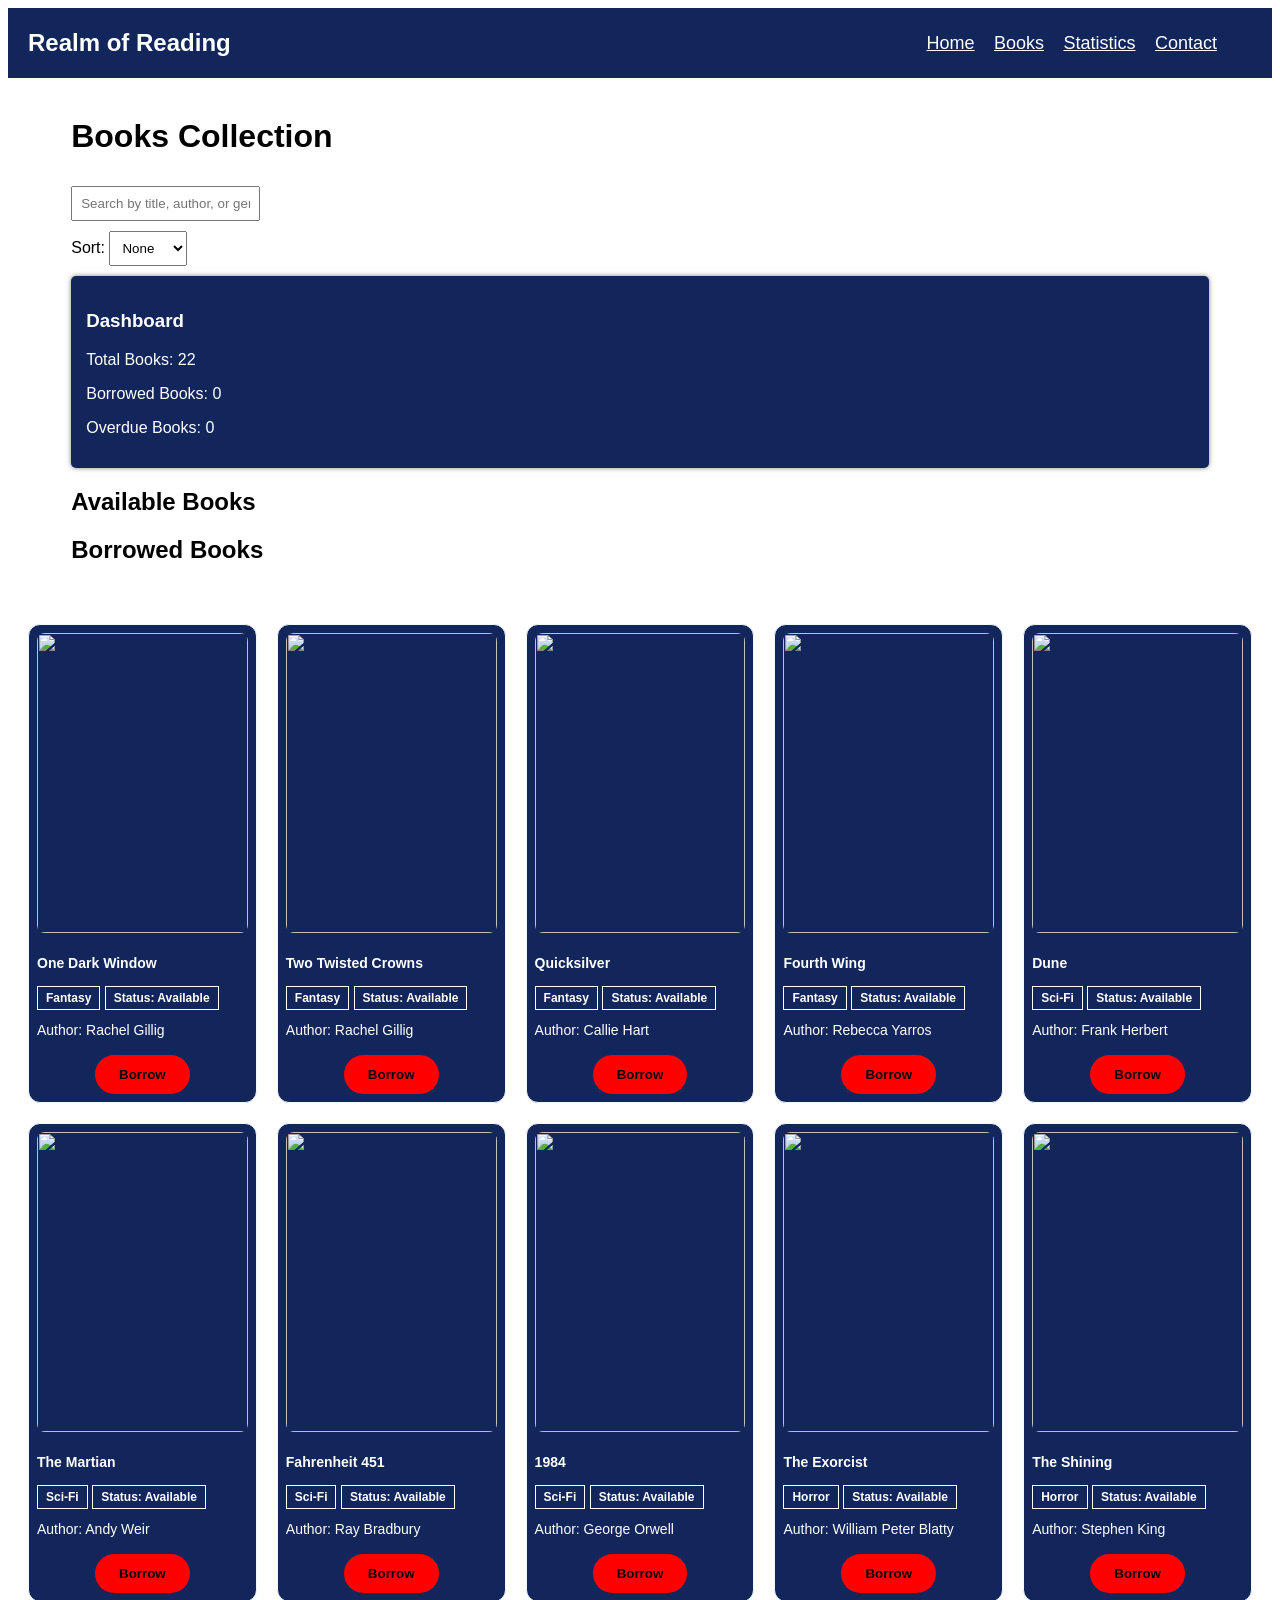
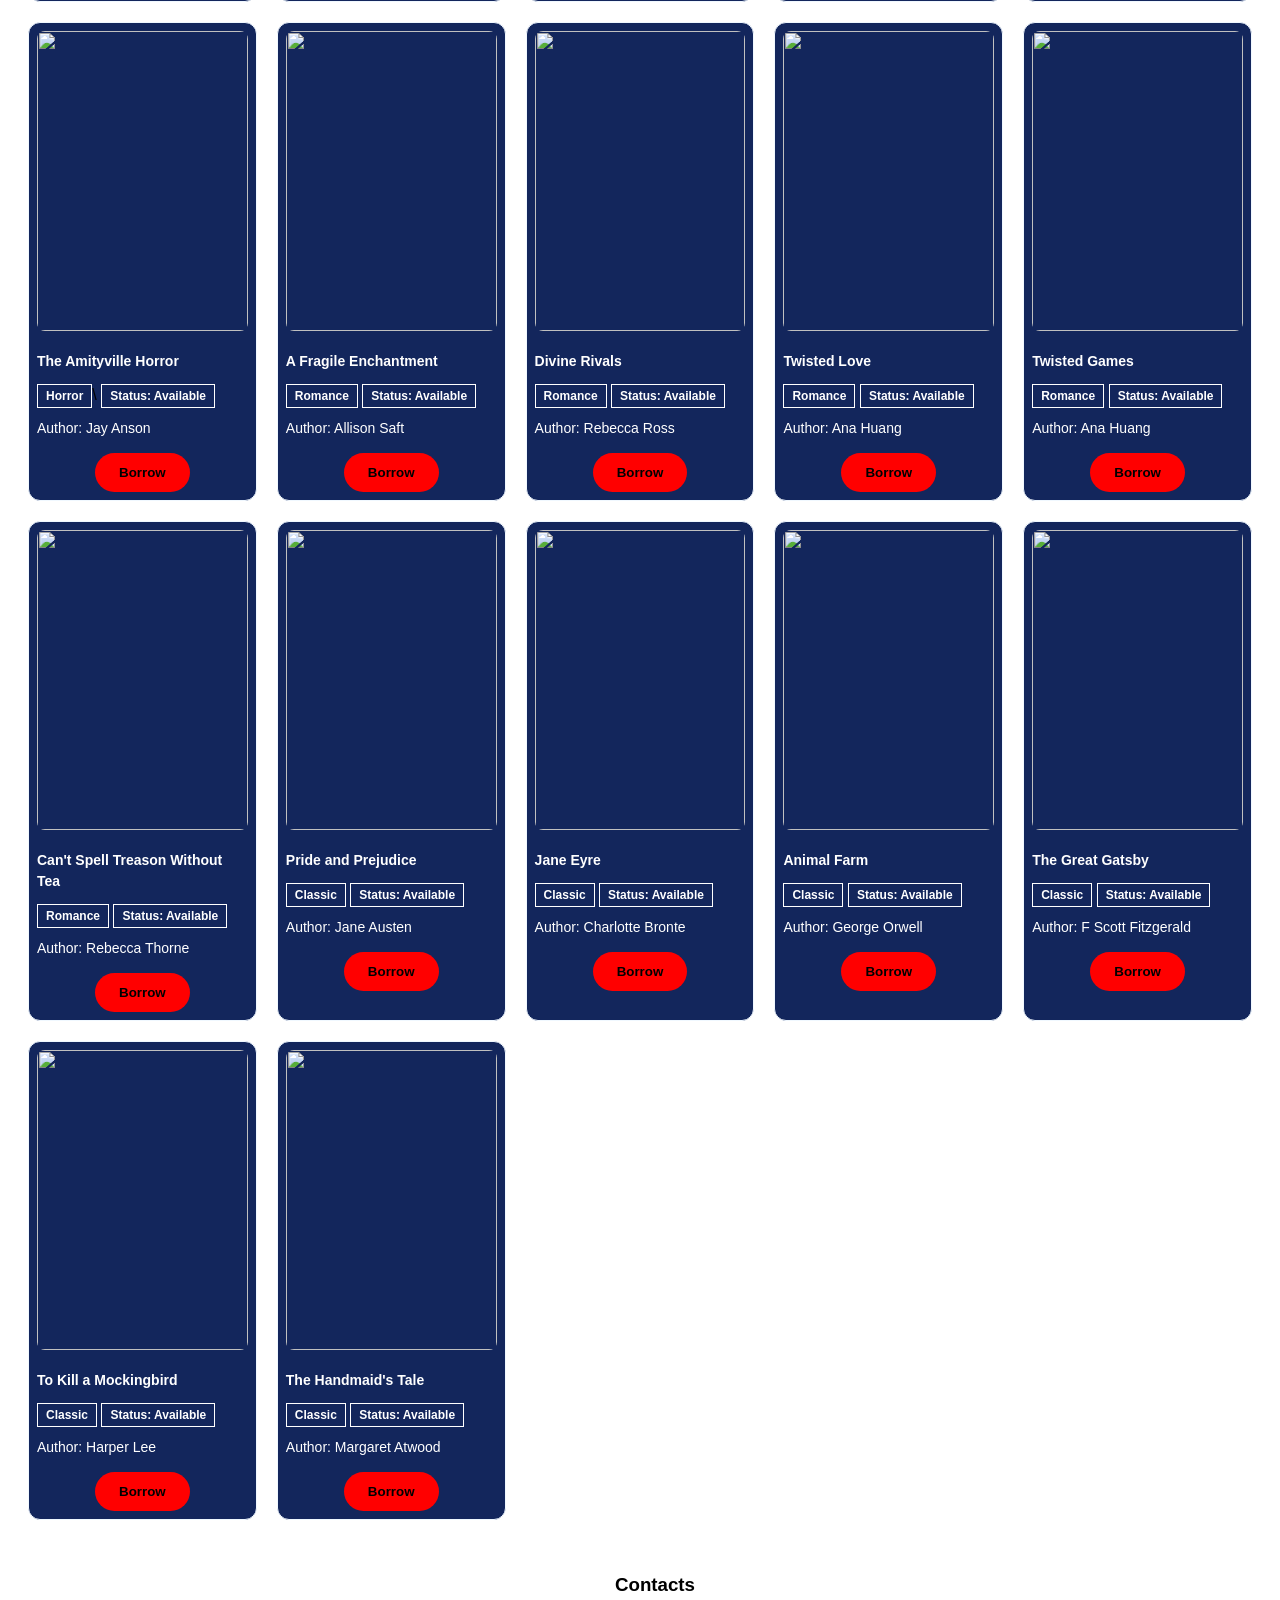
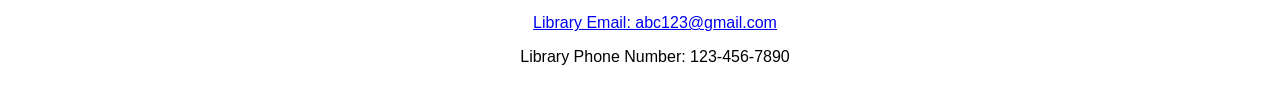
==== commit 18272b7b: "Update books.html" ====
--- a/books.html
+++ b/books.html
@@ -5,7 +5,7 @@
     <title>
         Realm of Reading
     </title>
-    <link rel="stylesheet" href="/CS-212-Phase1/book-styles.css">
+    <link rel="stylesheet" href="book-styles.css">
     </head>
 
 <body>
--- a/book-styles.css
+++ b/book-styles.css
@@ -0,0 +1,147 @@
+img {
+    width: 100%;
+    height: 300px;
+    object-fit: cover;
+    border-radius: 8px;
+}
+
+body {
+    background-color: white;
+    font-family: Arial;
+}
+
+.navbar{
+    background: rgba(19, 38, 92);
+    display: flex;
+    justify-content: space-between;
+    align-items: center;
+    height: 70px;
+    padding: 0 20px;
+}
+
+.navbar h2{
+    color: white;
+}
+
+.navmenu{
+    display: flex;
+    align-items: center;
+}
+
+.navmenu ul{
+    margin-right: 20px;
+}
+
+.navmenu li{
+    display: inline-block;
+}
+
+.navmenu a{
+    color: white;
+    margin-right:15px;
+    font-size:18px;
+}
+
+.search{
+    padding:8px;
+    border-radius:20px;
+    border:none;
+}
+    
+.container{
+    width:90%;
+    margin:40px auto
+}
+
+.dashboard{
+    background: rgba(19, 38, 92);
+    padding: 15px;
+    margin-bottom: 20px;
+    border-radius: 5px;
+    box-shadow: 0 0 5px gray;
+    color: white;
+}
+
+input{
+    padding: 8px;
+    margin-top: 10px;
+    margin-right: 10px;
+}
+
+select{
+    padding: 8px;
+}
+
+.sort{
+    margin:10px 0;
+}
+
+#books {
+    display: grid;
+    grid-template-columns: repeat(auto-fit, minmax(220px, 1fr));
+    gap: 20px;
+    padding: 20px;
+}
+
+.card {
+    background-color: rgba(19, 38, 92);
+    border: 1px solid aliceblue;
+    padding: 8px;
+    border-radius: 12px;
+}
+
+.tag {
+    padding: 4px 8px;
+    border: 1px solid white;
+    font-size: 12px;
+    font-weight: 600;
+    color:white;
+}
+
+.book-title {
+    font-size: 24px;
+    font-weight: 600;
+    margin-top: 16px
+}
+
+.card p {
+    font-size: 14px;
+    color: white;
+    line-height: 150%
+}
+
+button {
+    border: none;
+    padding: 12px 24px;
+    border-radius: 50px;
+
+    font-weight: 600;
+    color: black;
+    background-color: red;
+
+    margin: 0 auto;
+    display: block;
+
+    cursor: pointer;
+}
+
+button:focus,
+button:hover {
+    background-color: palevioletred;
+    color:black;
+}
+
+.footer {
+    position: static;
+    bottom: 0;
+    width: 100%;
+    height:fit-content;
+    background-color: white;
+    color:black;
+    text-align: center;
+    padding: 15px;
+}
+
+@media screen and (max-width: 600px) {
+    
+}
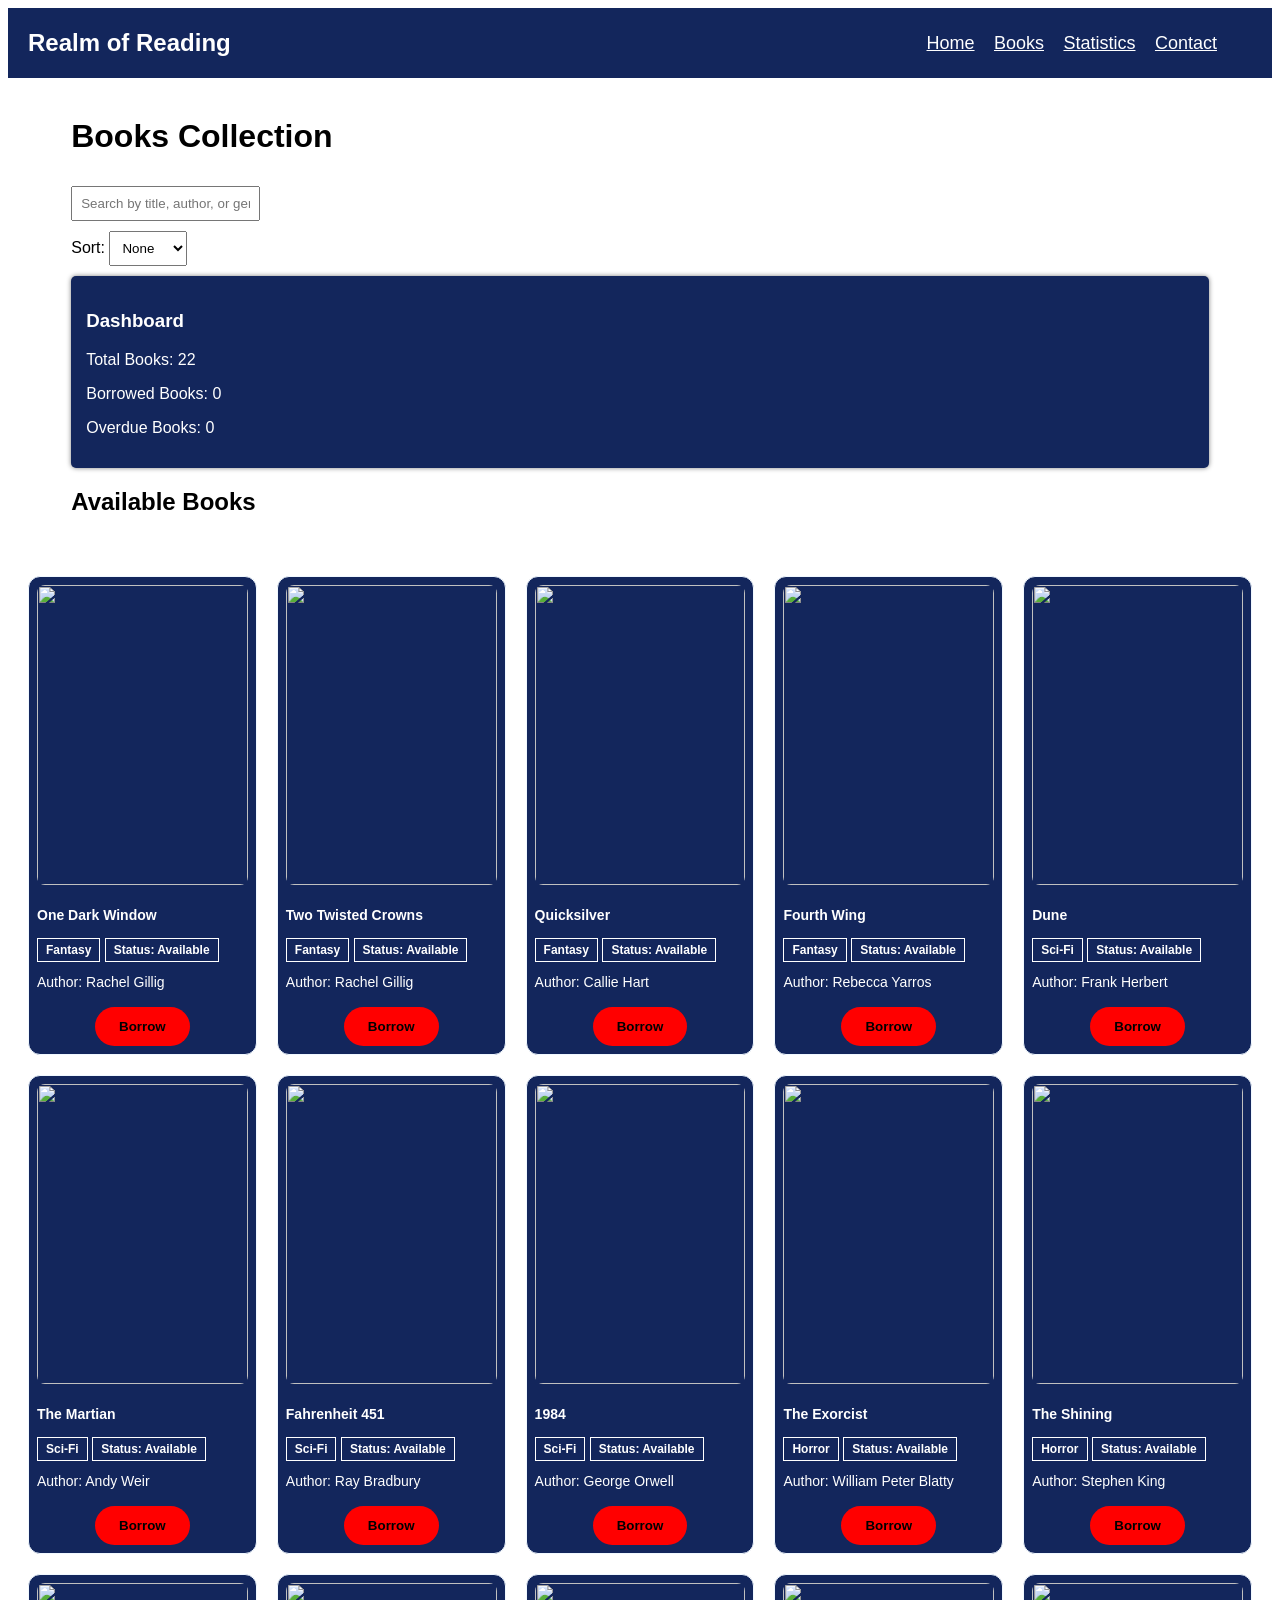
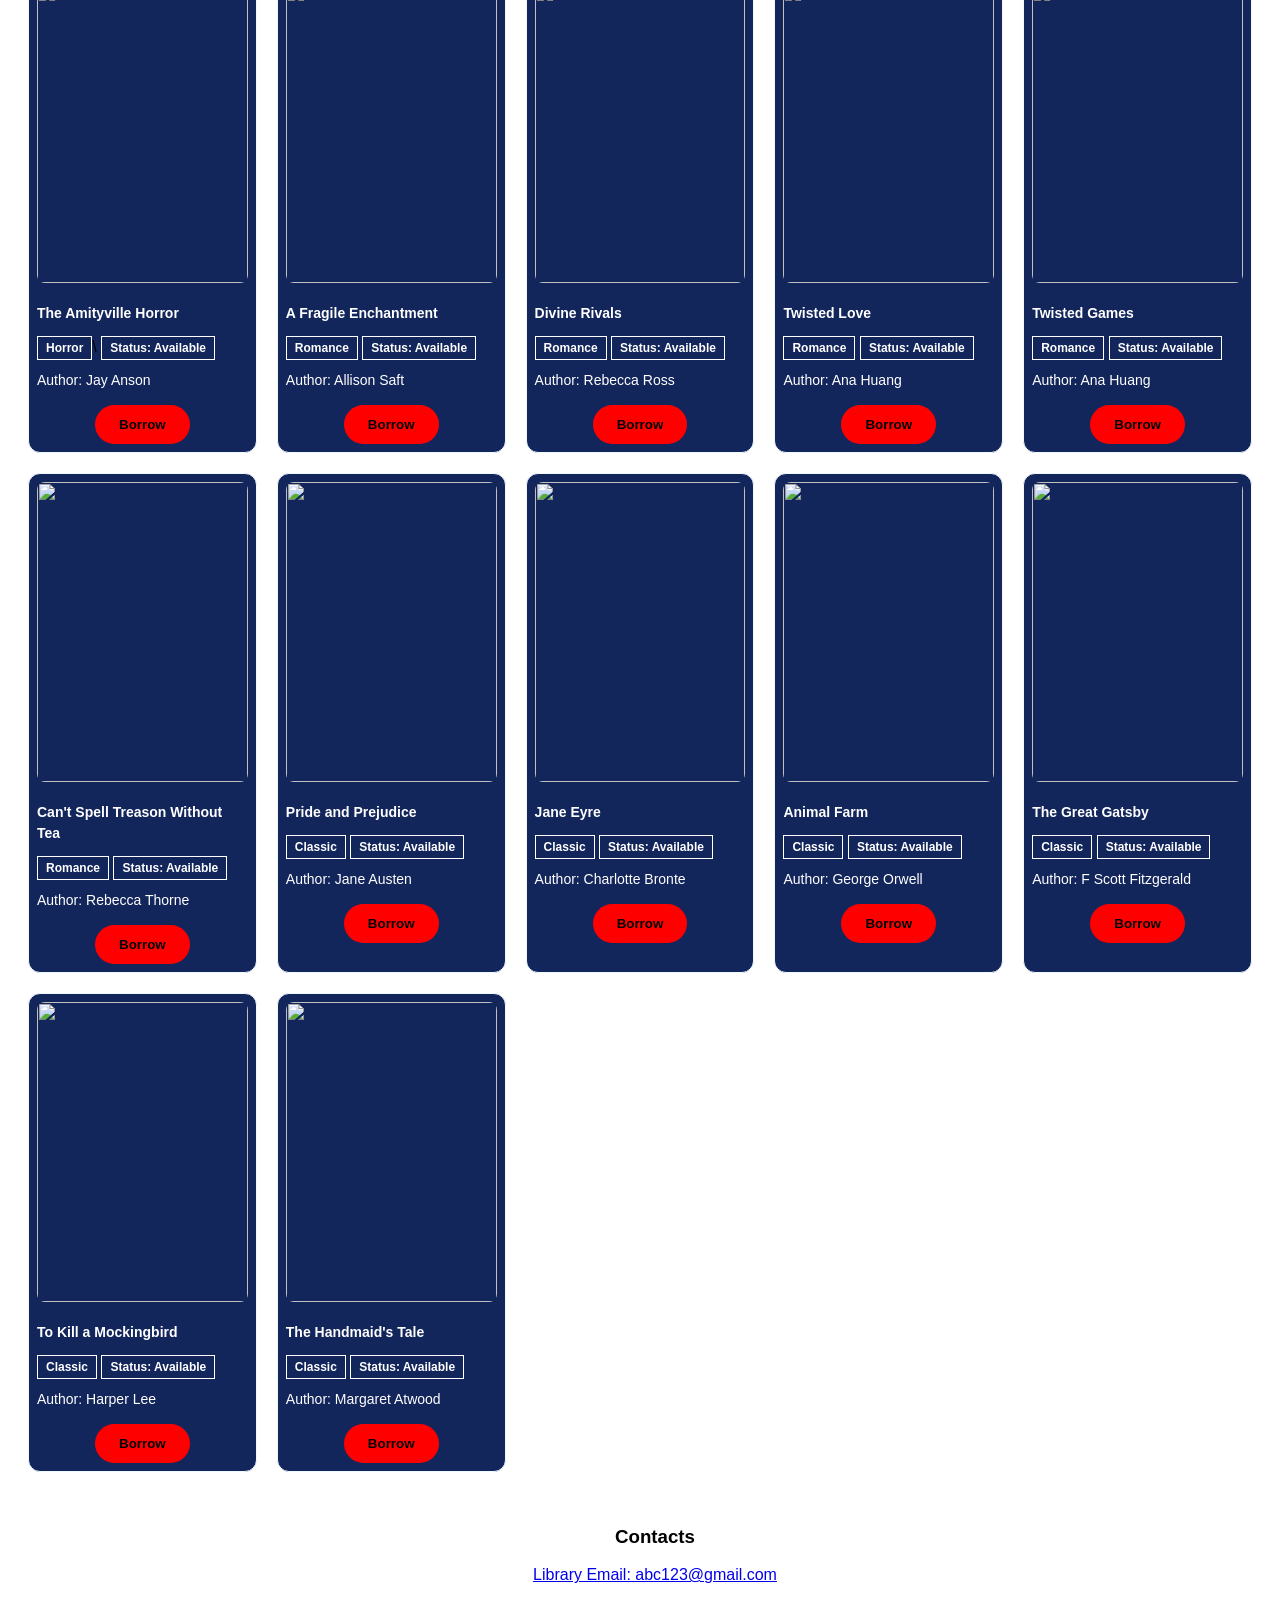
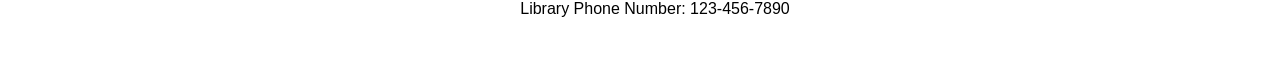
==== commit 123877d6: "Update books.html Dashboard will make it say borrowed and everything will be under avaible" ====
--- a/books.html
+++ b/books.html
@@ -51,8 +51,6 @@
         <h2>Available Books</h2>
         <div id="bookList"></div>
 
-        <h2>Borrowed Books</h2>
-        <div id="borrowedList"></div>
 
     </div>
 
@@ -60,198 +58,198 @@
         <div class="card">
          <img src="https://m.media-amazon.com/images/I/91fXoFQwgCL._AC_UF1000,1000_QL80_.jpg">
             <div class="book-title"><p>One Dark Window</p></div>
-            <span class="tag">Fantasy</span>
-            <span class="tag">Status: Available</span>
-            <p>Author: Rachel Gillig</p>
+            <span class="tag" id="Fantasy">Fantasy</span>
+            <span class="tag">Status: Available</span>
+            <p class="author">Author: Rachel Gillig</p>
             <button>Borrow</button>
         </div>
     
         <div class="card">
             <img src="https://m.media-amazon.com/images/I/91F6XIcXVRL._UF1000,1000_QL80_.jpg">
             <div class="book-title"><p>Two Twisted Crowns</p></div>
-            <span class="tag">Fantasy</span>
-            <span class="tag">Status: Available</span>
-            <p>Author: Rachel Gillig</p>
+            <span class="tag" id="Fantasy">Fantasy</span>
+            <span class="tag">Status: Available</span>
+            <p class="author">Author: Rachel Gillig</p>
             <button>Borrow</button>
         </div>
     
         <div class="card">
             <img src="https://m.media-amazon.com/images/S/compressed.photo.goodreads.com/books/1725958672i/217536270.jpg">
             <div class="book-title"><p>Quicksilver</p></div>
-            <span class="tag">Fantasy</span>
-            <span class="tag">Status: Available</span>
-            <p>Author: Callie Hart</p>
+            <span class="tag" id="Fantasy">Fantasy</span>
+            <span class="tag">Status: Available</span>
+            <p class="author">Author: Callie Hart</p>
             <button>Borrow</button>
         </div>
     
         <div class="card">
             <img src="https://m.media-amazon.com/images/I/91xBRNN9AuL._AC_UF1000,1000_QL80_.jpg">
             <div class="book-title"><p>Fourth Wing</p></div>
-            <span class="tag">Fantasy</span>
-            <span class="tag">Status: Available</span>
-            <p>Author: Rebecca Yarros</p>
+            <span class="tag" id="Fantasy">Fantasy</span>
+            <span class="tag">Status: Available</span>
+            <p class="author">Author: Rebecca Yarros</p>
             <button>Borrow</button>
         </div>
     
         <div class="card">
             <img src="https://m.media-amazon.com/images/I/81Ua99CURsL._AC_UF1000,1000_QL80_.jpg">
             <div class="book-title"><p>Dune</p></div>
-            <span class="tag">Sci-Fi</span>
-            <span class="tag">Status: Available</span>
-            <p>Author: Frank Herbert</p>
+            <span class="tag" id="Sci-Fi">Sci-Fi</span>
+            <span class="tag">Status: Available</span>
+            <p class="author">Author: Frank Herbert</p>
             <button>Borrow</button>
         </div>
     
         <div class="card">
             <img src="https://m.media-amazon.com/images/I/810W+zAp2DL._AC_UF1000,1000_QL80_.jpg">
             <div class="book-title"><p>The Martian</p></div>
-            <span class="tag">Sci-Fi</span>
-            <span class="tag">Status: Available</span>
-            <p>Author: Andy Weir</p>
+            <span class="tag" id="Sci-Fi">Sci-Fi</span>
+            <span class="tag">Status: Available</span>
+            <p class="author">Author: Andy Weir</p>
             <button>Borrow</button>
         </div>
     
         <div class="card">
             <img src="https://m.media-amazon.com/images/I/61sKsbPb5GL._AC_UF1000,1000_QL80_.jpg">
             <div class="book-title"><p>Fahrenheit 451</p></div>
-            <span class="tag">Sci-Fi</span>
-            <span class="tag">Status: Available</span>
-            <p>Author: Ray Bradbury</p>
+            <span class="tag" id="Sci-Fi">Sci-Fi</span>
+            <span class="tag">Status: Available</span>
+            <p class="author">Author: Ray Bradbury</p>
             <button>Borrow</button>
         </div>
     
         <div class="card">
             <img src="https://m.media-amazon.com/images/I/715WdnBHqYL._UF1000,1000_QL80_.jpg">
             <div class="book-title"><p>1984</p></div>
-            <span class="tag">Sci-Fi</span>
-            <span class="tag">Status: Available</span>
-            <p>Author: George Orwell</p>
+            <span class="tag" id="Sci-Fi">Sci-Fi</span>
+            <span class="tag">Status: Available</span>
+            <p class="author">Author: George Orwell</p>
             <button>Borrow</button>
         </div>
     
         <div class="card">
             <img src="https://m.media-amazon.com/images/I/612y1xDU+lL._AC_UF1000,1000_QL80_.jpg">
             <div class="book-title"><p>The Exorcist</p></div>
-            <span class="tag">Horror</span>
-            <span class="tag">Status: Available</span>
-            <p>Author: William Peter Blatty</p>
+            <span class="tag" id="Horror">Horror</span>
+            <span class="tag">Status: Available</span>
+            <p class="author">Author: William Peter Blatty</p>
             <button>Borrow</button>
         </div>
     
         <div class="card">
             <img src="https://m.media-amazon.com/images/I/91U7HNa2NQL._AC_UF1000,1000_QL80_.jpg">
             <div class="book-title"><p>The Shining</p></div>
-            <span class="tag">Horror</span>
-            <span class="tag">Status: Available</span>
-            <p>Author: Stephen King</p>
+            <span class="tag" id="Horror">Horror</span>
+            <span class="tag">Status: Available</span>
+            <p class="author">Author: Stephen King</p>
             <button>Borrow</button>
         </div>
     
         <div class="card">
             <img src="https://m.media-amazon.com/images/I/71n43yTJXvL._AC_UF1000,1000_QL80_.jpg">
             <div class="book-title"><p>The Amityville Horror</p></div>
-            <span class="tag">Horror</span>\
-            <span class="tag">Status: Available</span>
-            <p>Author: Jay Anson</p>
+            <span class="tag" id="Horror">Horror</span>\
+            <span class="tag">Status: Available</span>
+            <p class="author">Author: Jay Anson</p>
             <button>Borrow</button>
         </div>
     
         <div class="card">
             <img src="https://m.media-amazon.com/images/I/81IrkshIbSL._AC_UF1000,1000_QL80_.jpg">
             <div class="book-title"><p>A Fragile Enchantment</p></div>
-            <span class="tag">Romance</span>
-            <span class="tag">Status: Available</span>
-            <p>Author: Allison Saft</p>
+            <span class="tag" id="Romance">Romance</span>
+            <span class="tag">Status: Available</span>
+            <p class="author">Author: Allison Saft</p>
             <button>Borrow</button>
         </div>
    
         <div class="card">
             <img src="https://m.media-amazon.com/images/I/81c9zivzkDL._AC_UF1000,1000_QL80_.jpg">
             <div class="book-title"><p>Divine Rivals</p></div>
-            <span class="tag">Romance</span>
-            <span class="tag">Status: Available</span>
-            <p>Author: Rebecca Ross</p>
+            <span class="tag" id="Romance">Romance</span>
+            <span class="tag">Status: Available</span>
+            <p class="author">Author: Rebecca Ross</p>
             <button>Borrow</button>
         </div>
     
         <div class="card">
             <img src="https://m.media-amazon.com/images/I/71Ii6a7sajL._AC_UF1000,1000_QL80_.jpg">
             <div class="book-title"><p>Twisted Love</p></div>
-            <span class="tag">Romance</span>
-            <span class="tag">Status: Available</span>
-            <p>Author: Ana Huang</p>
+            <span class="tag" id="Romance">Romance</span>
+            <span class="tag">Status: Available</span>
+            <p class="author">Author: Ana Huang</p>
             <button>Borrow</button>
         </div>
    
         <div class="card">
             <img src="https://m.media-amazon.com/images/I/71I+IS0Xx-L._AC_UF1000,1000_QL80_.jpg">
             <div class="book-title"><p>Twisted Games</p></div>
-            <span class="tag">Romance</span>
-            <span class="tag">Status: Available</span>
-            <p>Author: Ana Huang</p>
+            <span class="tag" id="Romance">Romance</span>
+            <span class="tag">Status: Available</span>
+            <p class="author">Author: Ana Huang</p>
             <button>Borrow</button>
         </div>
    
         <div class="card">
             <img src="https://m.media-amazon.com/images/I/91XfcIMDrOL._UF1000,1000_QL80_.jpg">
             <div class="book-title"><p>Can't Spell Treason Without Tea</p></div>
-            <span class="tag">Romance</span>
-            <span class="tag">Status: Available</span>
-            <p>Author: Rebecca Thorne</p>
+            <span class="tag" id="Romance">Romance</span>
+            <span class="tag">Status: Available</span>
+            <p class="author">Author: Rebecca Thorne</p>
             <button>Borrow</button>
         </div>
     
         <div class="card">
             <img src="https://prodimage.images-bn.com/pimages/9780593622452_p0_v1_s600x595.jpg">
             <div class="book-title"><p>Pride and Prejudice</p></div>
-            <span class="tag">Classic</span>
-            <span class="tag">Status: Available</span>
-            <p>Author: Jane Austen</p>
+            <span class="tag" id="Classic">Classic</span>
+            <span class="tag">Status: Available</span>
+            <p class="author">Author: Jane Austen</p>
             <button>Borrow</button>
         </div>
     
         <div class="card">
             <img src="https://m.media-amazon.com/images/I/91zU70Aw9IS._AC_UF1000,1000_QL80_.jpg">
             <div class="book-title"><p>Jane Eyre</p></div>
-            <span class="tag">Classic</span>
-            <span class="tag">Status: Available</span>
-            <p>Author: Charlotte Bronte</p>
+            <span class="tag" id="Classic">Classic</span>
+            <span class="tag">Status: Available</span>
+            <p class="author">Author: Charlotte Bronte</p>
             <button>Borrow</button>
         </div>
     
         <div class="card">
             <img src="https://m.media-amazon.com/images/I/81WoYpcR34L._AC_UF1000,1000_QL80_.jpg">
             <div class="book-title"><p>Animal Farm</p></div>
-            <span class="tag">Classic</span>
-            <span class="tag">Status: Available</span>
-            <p>Author: George Orwell</p>
+            <span class="tag" id="Classic">Classic</span>
+            <span class="tag">Status: Available</span>
+            <p class="author">Author: George Orwell</p>
             <button>Borrow</button>
         </div>
     
         <div class="card">
             <img src="https://m.media-amazon.com/images/I/81T4dS6IkaL._AC_UF1000,1000_QL80_.jpg">
             <div class="book-title"><p>The Great Gatsby</p></div>
-            <span class="tag">Classic</span>
-            <span class="tag">Status: Available</span>
-            <p>Author: F Scott Fitzgerald</p>
+            <span class="tag" id="Classic">Classic</span>
+            <span class="tag">Status: Available</span>
+            <p class="author">Author: F Scott Fitzgerald</p>
             <button>Borrow</button>
         </div>
     
         <div class="card">
             <img src="https://m.media-amazon.com/images/S/compressed.photo.goodreads.com/books/1612238791i/56916837.jpg">
             <div class="book-title"><p>To Kill a Mockingbird</p></div>
-            <span class="tag">Classic</span>
-            <span class="tag">Status: Available</span>
-            <p>Author: Harper Lee</p>
+            <span class="tag" id="Classic">Classic</span>
+            <span class="tag">Status: Available</span>
+            <p class="author">Author: Harper Lee</p>
             <button>Borrow</button>
         </div>
     
         <div class="card">
             <img src="https://m.media-amazon.com/images/I/61su39k8NUL._AC_UF1000,1000_QL80_.jpg">
             <div class="book-title"><p>The Handmaid's Tale</p></div>
-            <span class="tag">Classic</span>
-            <span class="tag">Status: Available</span>
-            <p>Author: Margaret Atwood</p>
+            <span class="tag" id="Classic">Classic</span>
+            <span class="tag">Status: Available</span>
+            <p class="author">Author: Margaret Atwood</p>
             <button>Borrow</button>
         </div>
     </div>
